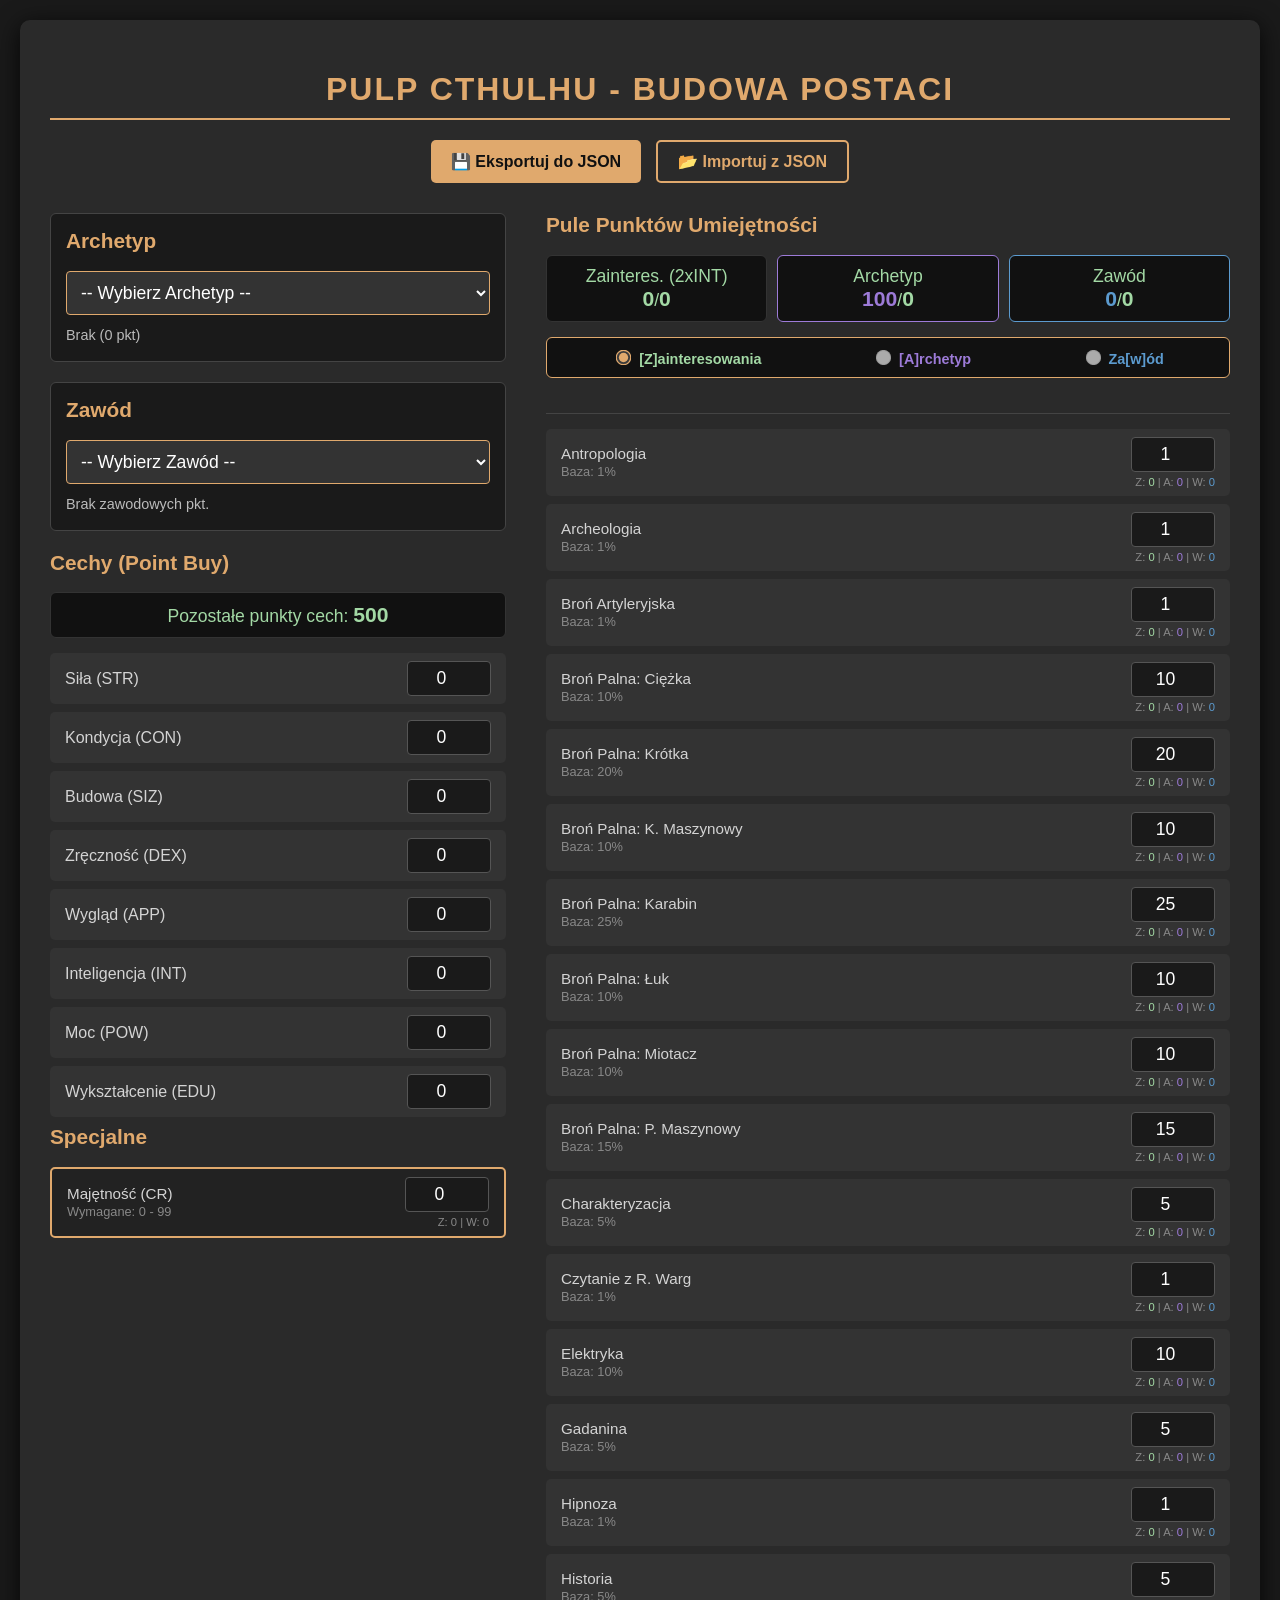
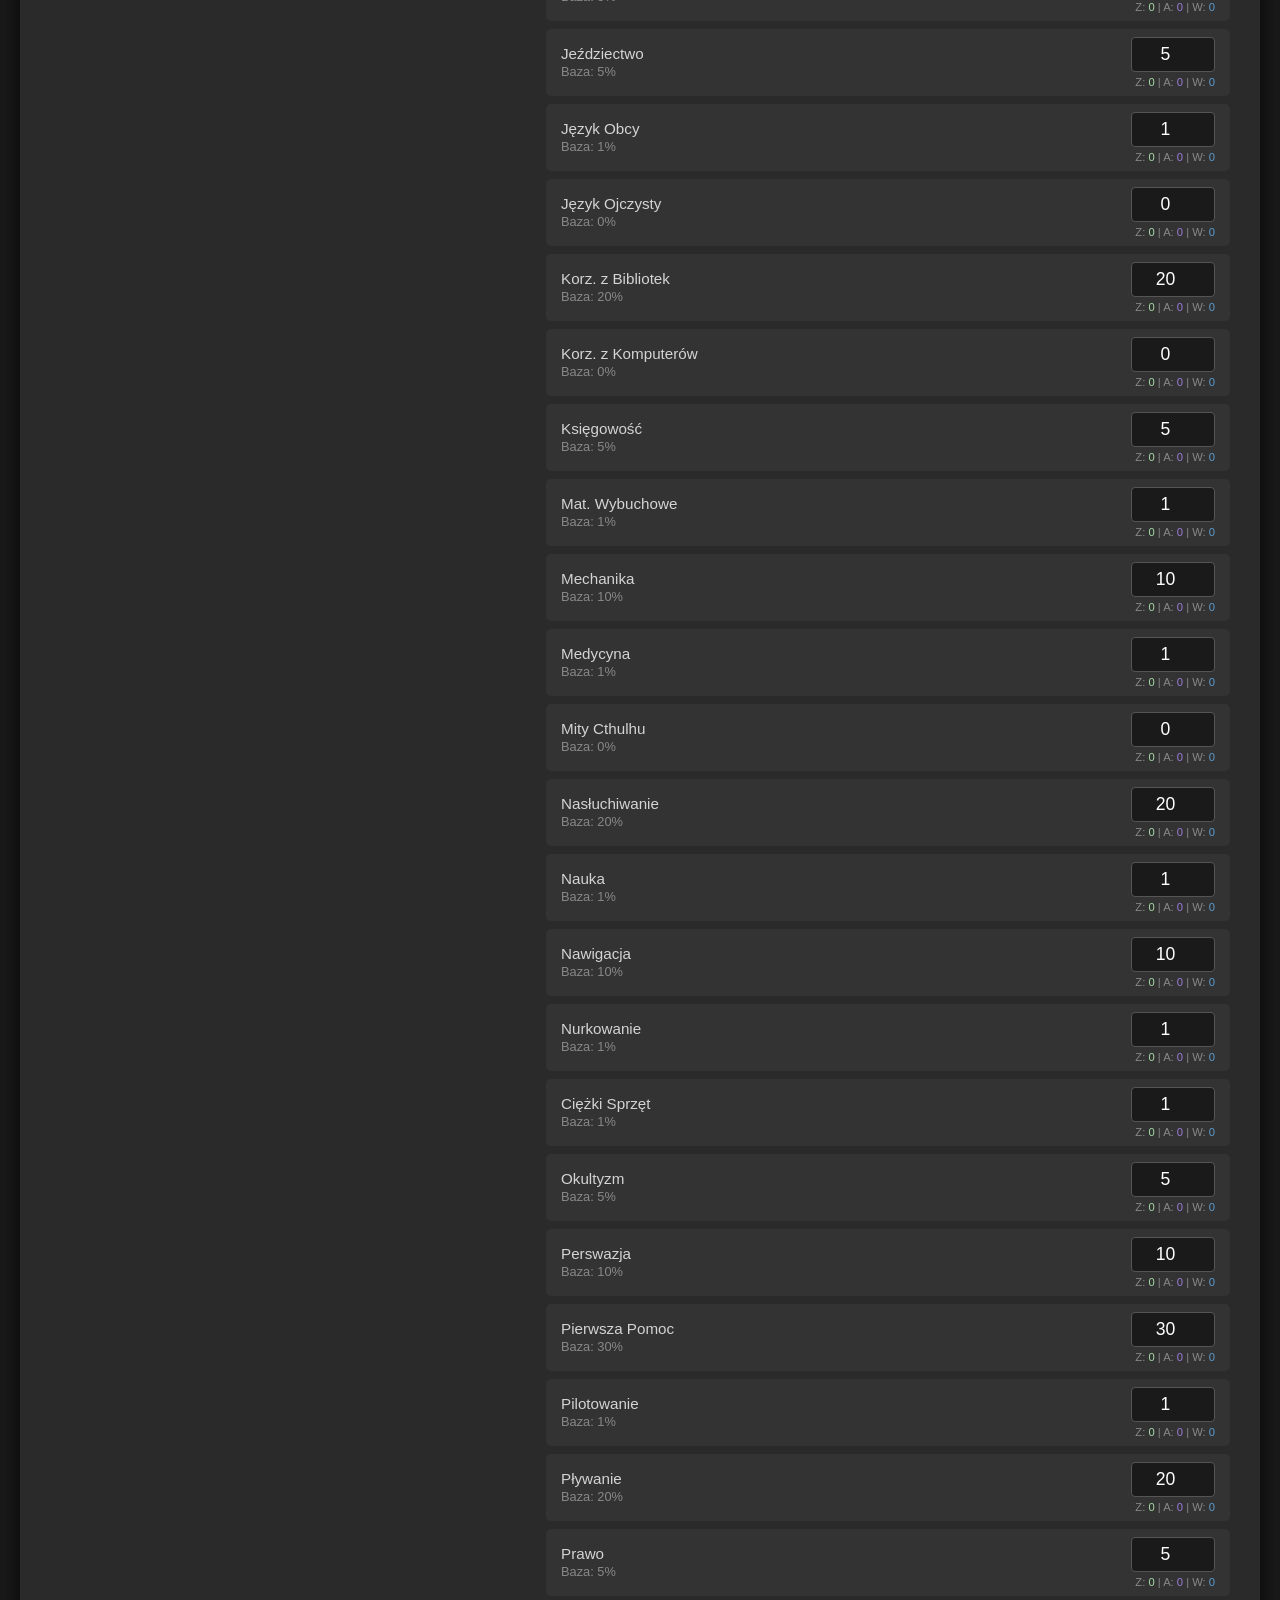
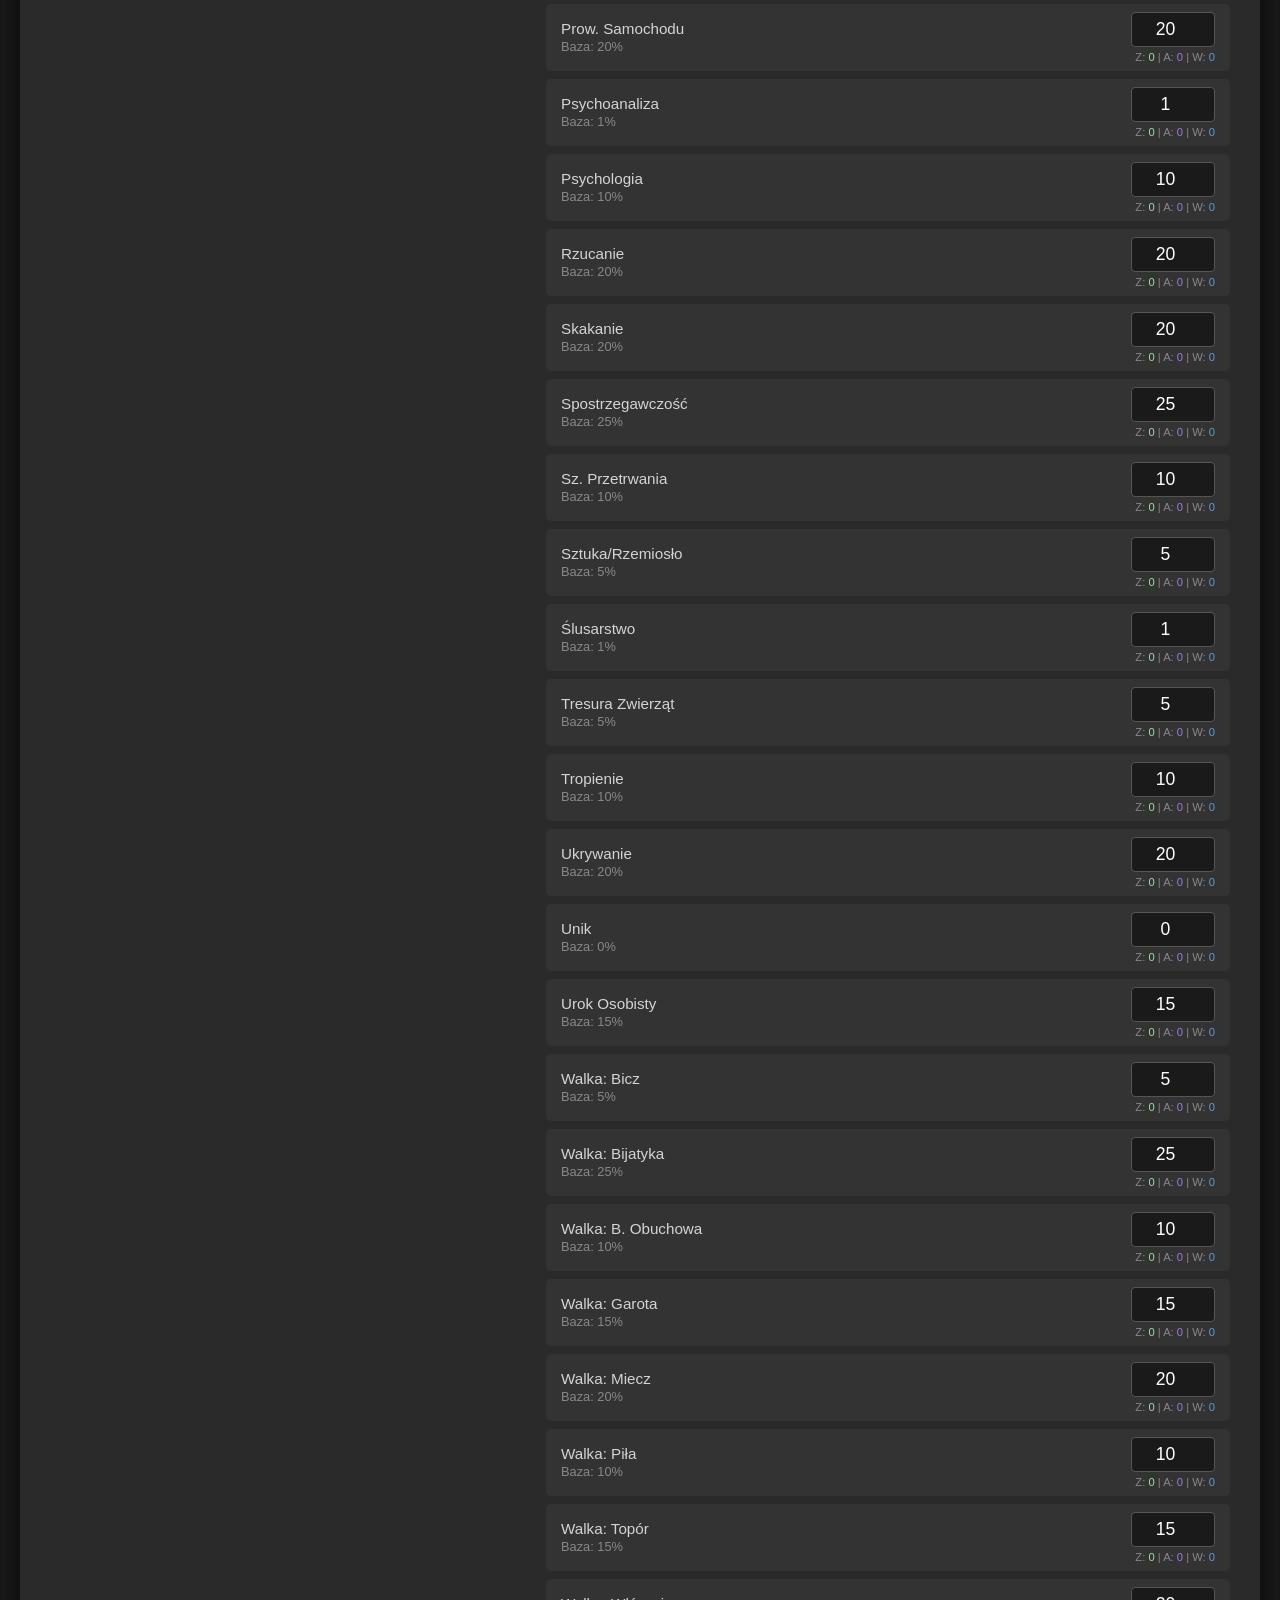
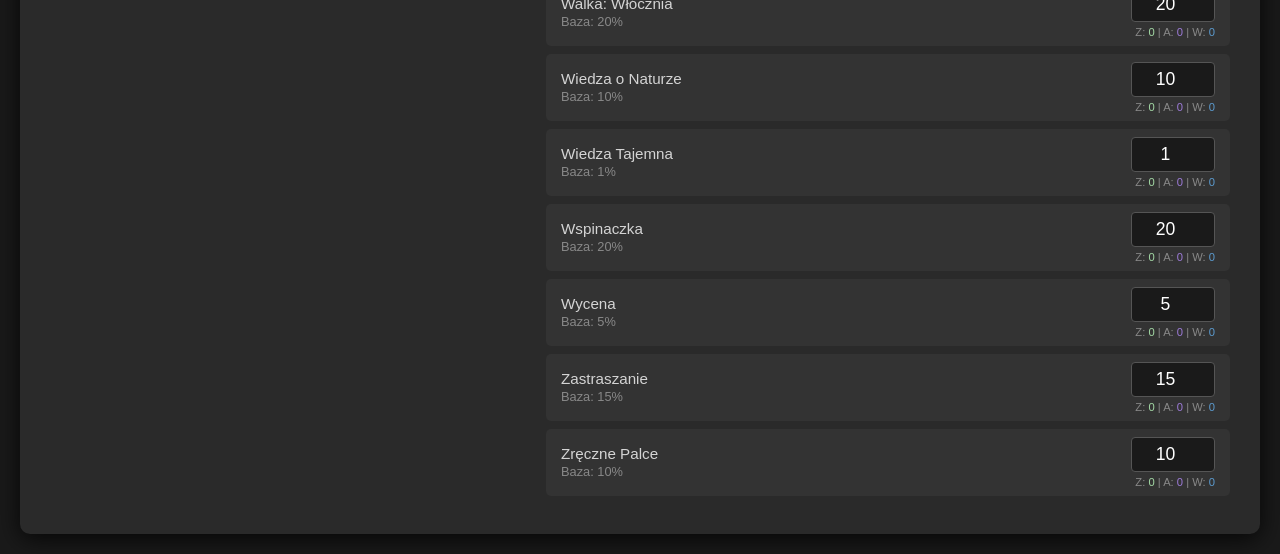
==== index.html @ 8386fdba "Add files via upload" ====
<!DOCTYPE html>
<html lang="pl">
<head>
<meta charset="UTF-8">
<meta name="viewport" content="width=device-width, initial-scale=1.0">
<title>Pulp Cthulhu - Kreator Postaci v1.10</title>
<style>
  :root {
    --bg-color: #1a1a1a;
    --panel-bg: #2a2a2a;
    --text-main: #d4d4d4;
    --accent: #e0a96d;
    --good: #a3d9a5;
    --arch-color: #9d7bd8;
    --occ-color: #5c9bcf;
    --danger: #ff6b6b;
    --tag-color: #888;
  }
  
  body { 
    font-family: 'Segoe UI', Tahoma, Geneva, Verdana, sans-serif; 
    background-color: var(--bg-color); 
    color: var(--text-main); 
    padding: 20px; 
    margin: 0;
  }
  
  .container { 
    max-width: 1300px; 
    margin: 0 auto; 
    background: var(--panel-bg); 
    padding: 30px; 
    border-radius: 10px; 
    box-shadow: 0 5px 25px rgba(0,0,0,0.8); 
  }
  
  h1 { text-align: center; color: var(--accent); border-bottom: 2px solid var(--accent); padding-bottom: 10px; margin-bottom: 20px; text-transform: uppercase; letter-spacing: 2px; }
  h2 { color: var(--accent); font-size: 1.3em; margin-top: 0; }
  
  .tools-header { display: flex; justify-content: center; gap: 15px; margin-bottom: 30px; }
  .btn { padding: 10px 20px; background: var(--accent); color: #111; border: none; border-radius: 5px; font-weight: bold; font-size: 1em; cursor: pointer; transition: 0.2s; }
  .btn:hover { background: #d0985c; transform: translateY(-2px); }
  .btn-outline { background: transparent; color: var(--accent); border: 2px solid var(--accent); }
  .btn-outline:hover { background: rgba(224, 169, 109, 0.1); }

  .grid { display: grid; grid-template-columns: 1fr 1.5fr; gap: 40px; }
  
  .sticky-header { position: sticky; top: 0; background: var(--panel-bg); padding-bottom: 15px; z-index: 10; border-bottom: 1px solid #444; margin-bottom: 15px; }

  .pool-display { font-size: 1.1em; color: var(--good); background: #111; padding: 10px; border-radius: 6px; text-align: center; border: 1px solid #333; margin-bottom: 15px;}
  .pool-display span { font-weight: bold; font-size: 1.2em; }
  .pool-grid { display: grid; grid-template-columns: 1fr 1fr 1fr; gap: 10px; }
  
  .box { background: #1a1a1a; padding: 15px; border: 1px solid #444; border-radius: 6px; margin-bottom: 20px; }
  select { width: 100%; padding: 10px; background: #333; color: white; border: 1px solid var(--accent); border-radius: 4px; font-size: 1.1em; margin-bottom: 10px;}
  .desc { font-size: 0.9em; line-height: 1.5; color: #bbb; }
  .desc-accent { color: var(--accent); display: block; margin-top: 8px; font-weight: bold; font-size: 0.9em; }
  .desc-occ { color: var(--occ-color); display: block; margin-top: 8px; font-weight: bold; font-size: 0.9em; }
  
  .occ-choice-box { margin-top: 15px; padding-top: 15px; border-top: 1px dashed #555; }
  .occ-choice-box label { font-size: 0.9em; color: var(--occ-color); display: block; margin-bottom: 5px; }
  .occ-choice-box select { margin-bottom: 0; border-color: var(--occ-color); }

  .mode-selector { background: #111; padding: 10px; border-radius: 6px; display: flex; justify-content: space-around; border: 1px solid var(--accent); margin-bottom: 20px;}
  .mode-selector label { cursor: pointer; font-weight: bold; font-size:0.9em;}
  .mode-selector input[type="radio"] { accent-color: var(--accent); transform: scale(1.2); margin-right: 5px;}

  .stat-row { display: flex; justify-content: space-between; margin-bottom: 8px; align-items: center; background: #333; padding: 8px 15px; border-radius: 5px; }
  .special-row { border: 2px solid var(--accent); background: #222;}
  
  .skill-label { display: flex; flex-direction: column; }
  .skill-name { font-size: 0.95em; }
  .skill-meta { font-size: 0.8em; color: var(--tag-color); margin-top: 2px; }

  .tag { color: #b08d5c; font-style: italic; font-weight: normal; }
  .tag-arch { color: var(--arch-color); font-weight: bold; font-style: normal; }
  .tag-occ { color: var(--occ-color); font-weight: bold; font-style: normal; }

  .input-wrapper { display: flex; flex-direction: column; align-items: flex-end; }
  input[type="number"] { width: 70px; padding: 6px; background: #1a1a1a; color: white; border: 1px solid #555; border-radius: 4px; font-size: 1.1em; text-align: center;}
  
  .spent-breakdown { font-size: 0.7em; color: #888; margin-top: 4px; }
  .spent-z { color: var(--good); }
  .spent-a { color: var(--arch-color); }
  .spent-w { color: var(--occ-color); }

  .warning { color: var(--danger) !important; border-color: var(--danger) !important; }
</style>
</head>
<body>
<div class="container">
  <h1>Pulp Cthulhu - Budowa Postaci</h1>

  <div class="tools-header">
    <button class="btn" onclick="exportData()">💾 Eksportuj do JSON</button>
    <button class="btn btn-outline" onclick="document.getElementById('import-file').click()">📂 Importuj z JSON</button>
    <input type="file" id="import-file" style="display:none" accept=".json" onchange="importData(event)">
  </div>

  <div class="grid">
    <div>
      <div class="box">
        <h2>Archetyp</h2>
        <select id="archetype-select">
          <option value="none">-- Wybierz Archetyp --</option>
          <option value="autsajder">Autsajder</option>
          <option value="awanturnik">Awanturnik</option>
          <option value="bezwzgledny">Bezwzględny</option>
          <option value="bojownik">Bojownik o sprawę</option>
          <option value="bonvivant">Bon vivant</option>
          <option value="buntownik">Buntownik</option>
          <option value="femmefatale">Femme fatale</option>
          <option value="intrygant">Intrygant</option>
          <option value="lowca">Łowca</option>
          <option value="marzyciel">Marzyciel</option>
          <option value="mistyk">Mistyk</option>
          <option value="mozgowiec">Mózgowiec</option>
          <option value="odkrywca">Odkrywca</option>
          <option value="osilek">Osiłek</option>
          <option value="pomagier">Pomagier</option>
          <option value="poszukiwacz">Poszukiwacz prawdy</option>
          <option value="smialek">Śmiałek</option>
          <option value="twardasztuka">Twarda sztuka</option>
          <option value="uczony">Uczony</option>
          <option value="zabijaka">Zabijaka</option>
          <option value="zawadiaka">Zawadiaka</option>
          <option value="zlotaraczka">Złota rączka</option>
        </select>
        <div id="archetype-desc" class="desc">Brak (0 pkt)</div>
      </div>

      <div class="box">
        <h2>Zawód</h2>
        <select id="occup-select">
          <option value="none">-- Wybierz Zawód --</option>
          <option value="agent">Agent federalny</option>
          <option value="aktor_film">Aktor (filmowy)</option>
          <option value="aktor_scena">Aktor (sceniczny/radiowy)</option>
          <option value="archeolog">Archeolog</option>
          <option value="artysta">Artysta</option>
          <option value="artysta_estr">Artysta estradowy</option>
          <option value="atleta">Atleta</option>
          <option value="barman">Barman/Kelnerka</option>
          <option value="bibliotekarz">Bibliotekarz</option>
          <option value="bogaty">Bogaty hobbysta</option>
          <option value="bokser">Bokser/Zapaśnik</option>
          <option value="chuligan">Chuligan</option>
          <option value="plemienny">Człowiek plemienny</option>
          <option value="detektyw_ag">Detektyw agencji</option>
          <option value="detektyw_pol">Detektyw policyjny</option>
          <option value="duchowny">Duchowny</option>
          <option value="dzialacz">Działacz związkowy</option>
          <option value="dziennikarz">Dziennikarz śledczy</option>
          <option value="dziewczyna">Dziewczyna gangstera</option>
          <option value="dzentelmen">Dżentelmen/Dama</option>
          <option value="egzorcysta">Egzorcysta</option>
          <option value="fanatyk">Fanatyk</option>
          <option value="fotograf">Fotograf</option>
          <option value="urzednik">Funkcjonariusz publiczny</option>
          <option value="gangster_pod">Gangster, Podwładny</option>
          <option value="gangster_szef">Gangster, Przywódca gangu</option>
          <option value="gliniarz">Gliniarz</option>
          <option value="hazardzista">Hazardzista</option>
          <option value="inzynier">Inżynier</option>
          <option value="jogin">Jogin</option>
          <option value="lokaj">Kamerdyner/Lokaj/Pokojówka</option>
          <option value="kasiarz">Kasiarz</option>
          <option value="kierowca">Kierowca ucieczkowy</option>
          <option value="lekarz">Lekarz</option>
          <option value="lotnik">Lotnik</option>
          <option value="lowca_zwierz">Łowca grubego zwierza</option>
          <option value="lowca_nagrod">Łowca nagród</option>
          <option value="marynarz">Marynarz</option>
          <option value="mechanik">Mechanik</option>
          <option value="misjonarz">Misjonarz</option>
          <option value="muzyk">Muzyk</option>
          <option value="naukowiec">Naukowiec</option>
          <option value="odkrywca">Odkrywca</option>
          <option value="oficer">Oficer wojskowy</option>
          <option value="okultysta">Okultysta</option>
          <option value="oszust">Oszust</option>
          <option value="parapsycholog">Parapsycholog</option>
          <option value="pielegniarka">Pielęgniarka</option>
          <option value="pisarz">Pisarz</option>
          <option value="zbir">Płatny zbir</option>
          <option value="tymczasowy">Pracownik tymczasowy</option>
          <option value="profesor">Profesor</option>
          <option value="prostytutka">Prostytutka</option>
          <option value="prywatny">Prywatny detektyw</option>
          <option value="przestepca">Przestępca</option>
          <option value="przywodca_kultu">Przywódca kultu</option>
          <option value="reporter">Reporter</option>
          <option value="robotnik">Robotnik</option>
          <option value="sekretarka">Sekretarz/Sekretarka</option>
          <option value="straznik">Strażnik leśny</option>
          <option value="student">Student/Stażysta</option>
          <option value="szofer">Szofer</option>
          <option value="szpieg">Szpieg</option>
          <option value="tramp">Tramp</option>
          <option value="wlamywacz">Włamywacz</option>
          <option value="wloczega">Włóczęga</option>
          <option value="zabojca">Zabójca</option>
          <option value="zolnierz">Żołnierz</option>
        </select>
        <div id="occup-desc" class="desc">Brak zawodowych pkt.</div>
        
        <div id="occ-choice-box" class="occ-choice-box" style="display: none;">
          <label>Z jakiej cechy wyliczyć pulę?</label>
          <select id="occ-stat-select"></select>
        </div>
      </div>

      <h2>Cechy (Point Buy)</h2>
      <div class="pool-display" id="char-pool-container">
        Pozostałe punkty cech: <span id="char-points">500</span>
      </div>
      <div id="characteristics-list"></div>

      <h2>Specjalne</h2>
      <div class="stat-row special-row">
        <div class="skill-label">
          <label class="skill-name">Majętność (CR)</label>
          <span class="skill-meta" id="cr-meta">Wymagane: 0 - 99</span>
        </div>
        <div class="input-wrapper">
          <input type="number" id="cr-input" value="0" min="0" max="99">
          <div class="spent-breakdown">Z: <span id="cr-z">0</span> | W: <span id="cr-w">0</span></div>
        </div>
      </div>
    </div>

    <div>
      <div class="sticky-header">
        <h2>Pule Punktów Umiejętności</h2>
        <div class="pool-grid">
          <div class="pool-display" id="skill-pool-container">
            Zainteres. (2xINT)<br><span id="skill-points">0</span>/<span id="max-skill-points">0</span>
          </div>
          <div class="pool-display" id="arch-pool-container" style="border-color: var(--arch-color);">
            Archetyp<br><span id="arch-points" style="color: var(--arch-color);">0</span>/<span id="max-arch-points">0</span>
          </div>
          <div class="pool-display" id="occ-pool-container" style="border-color: var(--occ-color);">
            Zawód<br><span id="occ-points" style="color: var(--occ-color);">0</span>/<span id="max-occ-points">0</span>
          </div>
        </div>

        <div class="mode-selector">
          <label style="color: var(--good);"><input type="radio" name="spend-mode" value="interest" checked> [Z]ainteresowania</label>
          <label style="color: var(--arch-color);"><input type="radio" name="spend-mode" value="archetype" id="mode-arch" disabled> [A]rchetyp</label>
          <label style="color: var(--occ-color);"><input type="radio" name="spend-mode" value="occupation" id="mode-occ" disabled> Za[w]ód</label>
        </div>
      </div>
      
      <div id="skills-list"></div>
    </div>
  </div>
</div>

<script>
  const INTERPERSONAL = ['gadanina', 'perswazja', 'urok_osobisty', 'zastraszanie'];
  const FIREARMS = ['bron_ciezka', 'bron_krotka', 'karabin_maszynowy', 'karabin_strzelba', 'luk', 'miotacz_ognia', 'pistolet_maszynowy'];
  const MELEE = ['bicz', 'bijatyka', 'bron_obuchowa', 'garota', 'miecz', 'pila_lancuchowa', 'topor_siekiera', 'wlocznia'];
  const SCIENCES = ['nauka', 'antropologia', 'archeologia', 'kryptografia'];
  const SURVIVAL = ['sztuka_przetrwania'];
  const ART = ['sztuka_rzemioslo', 'charakteryzacja'];
  const PILOT = ['pilotowanie'];
  const LANG = ['jezyk_obcy'];

  const archetypes = {
    "autsajder": { desc: "Autsajder żyje obok reszty społeczeństwa. Często ciągle w podróży, wykorzystuje tajemną lub obcą wiedzę, by osiągnąć swoje cele.", suggested: "Artysta, Człowiek plemienny, Odkrywca, Okultysta, Pielęgniarz/Pielęgniarka, Płatny zbir, Pracownik tymczasowy, Robotnik, Strażnik leśny, Tramp.", skills: [...LANG, 'medycyna', 'nasluchiwanie', 'nawigacja', 'pierwsza_pomoc', ...ART, ...SURVIVAL, 'tresura_zwierzat', 'tropienie', 'ukrywanie', ...MELEE, 'zastraszanie'] },
    "awanturnik": { desc: "Świat jest ogromny i pełen okazji do okrycia się chwałą. Awanturnik pragnie emocji, rozrywki i coraz to nowych wyzwań.", suggested: "Aktor, Archeolog, Atleta, Bogaty hobbysta, Człowiek plemienny, Dziennikarz śledczy, Fotograf, Gangster, Hazardzista, Kasiarz, Lotnik, Łowca grubego zwierza, Marynarz, Misjonarz, Pielęgniarz/Pielęgniarka, Strażnik leśny, Tramp, Włamywacz, Włóczęga, Żołnierz.", skills: [...FIREARMS, 'jezdziectwo', ...LANG, 'mechanika', 'nurkowanie', 'pierwsza_pomoc', ...PILOT, 'plywanie', 'prowadzenie_samochodu', 'skakanie', ...SURVIVAL, 'ukrywanie', ...MELEE, 'wspinaczka'] },
    "bezwzgledny": { desc: "Człowiek racjonalny zdolny do praktycznie wszystkiego. Chłodne, ponure spojrzenie na ludzkość. Jeśli poweźmie cel, nie cofnie się przed niczym.", suggested: "Agent federalny, Chuligan, Człowiek plemienny, Dziewczyna gangstera, Egzorcysta, Fanatyk, Gangster, Gliniarz, Kasiarz, Łowca nagród, Płatny zbir, Profesor, Przywódca kultu, Reporter, Tramp, Zabójca, Żołnierz.", skills: [...FIREARMS, 'charakteryzacja', 'historia', 'mechanika', 'nasluchiwanie', 'pierwsza_pomoc', 'prawo', 'psychologia', ...ART, ...SURVIVAL, 'tropienie', 'ukrywanie', ...MELEE, 'zastraszanie'] },
    "bojownik": { desc: "Poczucie sprawiedliwości ma we krwi. Silny kompas moralny, chroni słabszych i stawia dobro innych ponad swoje własne.", suggested: "Agent federalny, Atleta, Człowiek plemienny, Detektyw policyjny, Duchowny, Dżentelmen/Dama, Egzorcysta, Funkcjonariusz publiczny, Gliniarz, Lekarz, Lokaj, Marynarz, Misjonarz, Pielęgniarka, Prywatny detektyw, Reporter, Szofer, Żołnierz.", skills: ['bron_krotka', 'historia', 'jezdziectwo', 'ksiegowosc', 'nawigacja', 'perswazja', 'pierwsza_pomoc', 'prawo', 'prowadzenie_samochodu', 'psychologia', 'spostrzegawczosc', ...SURVIVAL, ...MELEE, 'wiedza_o_naturze', 'zastraszanie'] },
    "bonvivant": { desc: "Lubi i umie się bawić, korzysta z życia na całego i nie dba o konsekwencje. Dusza towarzystwa, zawsze w centrum uwagi.", suggested: "Aktor, Artysta, Artysta estradowy, Bogaty hobbysta, Duchowny, Dziewczyna gangstera, Dżentelmen/Dama, Fanatyk, Funkcjonariusz publiczny, Hazardzista, Lokaj, Muzyk, Oficer wojskowy, Oszust, Profesor, Przywódca kultu.", skills: ['gadanina', ...LANG, 'nasluchiwanie', 'psychologia', 'spostrzegawczosc', ...ART, 'urok_osobisty', 'wycena'] },
    "buntownik": { desc: "Szydzący z konwenansów nonkonformista, otwarcie kwestionujący władzę. Bawi go robienie rzeczy wprawiających innych w zakłopotanie.", suggested: "Artysta, Artysta estradowy, Bogaty hobbysta, Hazardzista, Kasiarz, Kierowca ucieczkowy, Oszust, Student, Szpieg, Włamywacz.", skills: ['charakteryzacja', 'czytanie_z_ruchu_warg', 'gadanina', 'prawo', 'psychologia', 'spostrzegawczosc', ...ART, 'slusarstwo', 'ukrywanie', 'urok_osobisty', 'wycena'] },
    "femmefatale": { desc: "Śmiertelnie niebezpieczna(y), oszałamiająco piękna(y) i samolubna(y). Tka lepką sieć i precyzyjnie uderza w swoje ofiary.", suggested: "Agent federalny, Aktor, Artysta estradowy, Bogaty hobbysta, Detektyw agencji, Dziennikarz śledczy, Dziewczyna gangstera, Fanatyk, Funkcjonariusz publiczny, Gangster, Muzyk, Oszust, Pielęgniarka, Pisarz, Prostytutka, Prywatny detektyw, Reporter, Szpieg, Włamywacz, Zabójca.", skills: ['bron_krotka', 'charakteryzacja', 'gadanina', 'nasluchiwanie', 'prowadzenie_samochodu', 'psychologia', ...ART, 'ukrywanie', 'urok_osobisty', 'bijatyka', 'wycena', 'zreczne_palce'] },
    "intrygant": { desc: "Czarujący manipulator. Swe motywy ukrywa za kłamstwami, często czerpiąc przyjemność z samego siania zamętu.", suggested: "Aktor, Artysta, Artysta estradowy, Barman/Kelnerka, Bogaty hobbysta, Detektyw agencji, Działacz związkowy, Dżentelmen/Dama, Fanatyk, Funkcjonariusz publiczny, Hazardzista, Muzyk, Oszust, Przywódca kultu, Reporter, Sekretarz/Sekretarka.", skills: ['charakteryzacja', 'gadanina', ...LANG, 'nasluchiwanie', 'perswazja', 'psychologia', 'skakanie', ...ART, 'ukrywanie', 'urok_osobisty', 'wspinaczka', 'zreczne_palce'] },
    "lowca": { desc: "Ściga swoją ofiarę z pełną bezwzględnością. Czeka na dogodną okazję, gardząc brawurą. Łowów pragnie dla zapanowania nad otoczeniem.", suggested: "Bokser, Detektyw agencji, Detektyw policyjny, Działacz związkowy, Dziewczyna gangstera, Gangster, Gliniarz, Kasiarz, Łowca nagród, Prywatny detektyw, Robotnik, Strażnik leśny.", skills: ['bron_ciezka', 'bron_krotka', 'karabin_strzelba', 'luk', 'nasluchiwanie', 'nawigacja', 'pierwsza_pomoc', 'plywanie', 'spostrzegawczosc', ...SURVIVAL, 'tresura_zwierzat', 'tropienie', 'ukrywanie', ...MELEE, 'wiedza_o_naturze'] },
    "marzyciel": { desc: "Idealista o olbrzymiej wyobraźni. Spogląda poza rzeczy przyziemne w pragnieniu naprawienia świata i krzywd.", suggested: "Artysta, Barman/Kelnerka, Bibliotekarz, Bogaty hobbysta, Człowiek plemienny, Duchowny, Dżentelmen/Dama, Funkcjonariusz publiczny, Hazardzista, Muzyk, Okultysta, Pielęgniarka, Pisarz, Profesor, Prostytutka, Przywódca kultu, Sekretarz/Sekretarka, Student, Tramp, Włóczęga.", skills: ['historia', ...LANG, 'korzystanie_z_bibliotek', 'nasluchiwanie', 'okultyzm', ...ART, 'urok_osobisty', 'wiedza_o_naturze'] },
    "mistyk": { desc: "Poszukiwacz ukrytego. Badacz świata niewidzialnego, pragnący poznać głębokie prawdy istnienia i wykraczające poza naturę moce.", suggested: "Artysta, Artysta estradowy, Bogaty hobbysta, Człowiek plemienny, Egzorcysta, Okultysta, Parapsycholog, Przywódca kultu.", skills: ['charakteryzacja', 'hipnoza', 'historia', ...LANG, 'nauka', 'okultyzm', 'psychologia', ...ART, 'ukrywanie', 'wiedza_o_naturze', 'zreczne_palce'] },
    "mozgowiec": { desc: "Dla niego świat to łamigłówka do rozwikłania. Ludzie czynu, wprost uwielbiający brudzić ręce w poszukiwaniu wiedzy technicznej i fizycznej.", suggested: "Duchowny, Dziennikarz śledczy, Dżentelmen/Dama, Inżynier, Lekarz, Lokaj, Mechanik, Naukowiec, Przywódca kultu.", skills: ['antropologia', 'elektryka', ...LANG, 'korzystanie_z_bibliotek', 'korzystanie_z_komputerow', 'mechanika', ...SCIENCES, 'obsluga_ciezkiego_sprzetu', 'wycena'] },
    "odkrywca": { desc: "Zawsze pragnie stymulacji. Spogląda bezwzględnie w stronę horyzontu. Często pogardza wygodami miejskiego życia na rzecz natury.", suggested: "Archeolog, Bogaty hobbysta, Człowiek plemienny, Detektyw agencji, Dziennikarz śledczy, Dziewczyna gangstera, Fotograf, Kierowca ucieczkowy, Łowca grubego zwierza, Łowca nagród, Marynarz, Misjonarz, Odkrywca, Pracownik tymczasowy, Strażnik leśny, Żołnierz.", skills: ['antropologia', 'archeologia', 'jezdziectwo', ...LANG, 'nawigacja', 'pierwsza_pomoc', ...PILOT, 'skakanie', ...SURVIVAL, 'tresura_zwierzat', 'tropienie', 'ukrywanie', 'bijatyka', 'wiedza_o_naturze', 'wspinaczka'] },
    "osilek": { desc: "Umięśniony specjalista od walki w zwarciu. Spotkasz go raczej na arenie lub ulicy niż w bibliotece. Osiłki bywają mrukami lub wielkimi gadułami.", suggested: "Artysta estradowy, Atleta, Bokser, Chuligan, Człowiek plemienny, Gangster, Gliniarz, Łowca nagród, Marynarz, Mechanik, Płatny zbir, Pracownik tymczasowy, Robotnik, Włóczęga, Żołnierz.", skills: ['mechanika', 'nasluchiwanie', 'plywanie', 'psychologia', 'rzucanie', 'bijatyka', 'wspinaczka', 'zastraszanie'] },
    "pomagier": { desc: "Młody entuzjasta u boku mentora. Posiada silny kompas moralny, często tkwiąc i ucząc się w cieniu swoich bardziej doświadczonych towarzyszy.", suggested: "Agent federalny, Barman/Kelnerka, Bibliotekarz, Chuligan, Człowiek plemienny, Dziewczyna gangstera, Fotograf, Gliniarz, Kierowca ucieczkowy, Lekarz, Lokaj, Naukowiec, Pisarz, Pielęgniarka, Prostytutka, Robotnik, Sekretarz/Sekretarka, Student, Szofer, Włóczęga.", skills: ['elektryka', 'gadanina', 'korzystanie_z_bibliotek', 'nasluchiwanie', ...SCIENCES, 'nawigacja', 'pierwsza_pomoc', 'skakanie', ...ART, 'tresura_zwierzat', 'tropienie', 'ukrywanie', 'wspinaczka'] },
    "poszukiwacz": { desc: "Nigdy nie przejdzie obojętnie obok tajemnicy. Do problemów podchodzi z logiką, ryzykując wszystko w celu odkrycia obiektywnej prawdy.", suggested: "Agent federalny, Detektyw agencji, Detektyw policyjny, Dziennikarz śledczy, Gliniarz, Okultysta, Parapsycholog, Pisarz, Reporter, Student, Szpieg.", skills: ['charakteryzacja', 'historia', 'korzystanie_z_bibliotek', 'ksiegowosc', 'nasluchiwanie', ...SCIENCES, 'okultyzm', 'prawo', 'psychologia', 'spostrzegawczosc', 'ukrywanie', 'wycena'] },
    "smialek": { desc: "Nieuleczalny ryzykant jak ćma dążąca do ognia. Szuka wysokiej adrenaliny w wyczynach i brawurowych, niebezpiecznych sportach.", suggested: "Aktor, Artysta estradowy, Atleta, Bogaty hobbysta, Działacz związkowy, Dziennikarz śledczy, Dziewczyna gangstera, Dżentelmen/Dama, Fanatyk, Gangster, Hazardzista, Kasiarz, Kierowca ucieczkowy, Lotnik, Łowca nagród, Marynarz, Misjonarz, Muzyk, Odkrywca, Okultysta, Parapsycholog, Prostytutka, Strażnik leśny, Szpieg, Włamywacz, Żołnierz.", skills: ['gadanina', 'jezdziectwo', 'mechanika', 'nawigacja', 'nurkowanie', ...PILOT, 'plywanie', 'prowadzenie_samochodu', 'rzucanie', 'skakanie', ...ART, ...SURVIVAL, 'ukrywanie', 'urok_osobisty', 'wspinaczka'] },
    "twardasztuka": { desc: "Wie, że by złapać złodzieja, trzeba myśleć jak on. Harda, obiektywna, czasem cyniczna, gotowa do działań na granicy prawa by dopiąć swego.", suggested: "Bokser, Detektyw agencji, Detektyw policyjny, Działacz związkowy, Dziewczyna gangstera, Gangster, Gliniarz, Kasiarz, Łowca nagród, Prywatny detektyw, Robotnik, Strażnik leśny.", skills: [...FIREARMS, 'gadanina', 'nasluchiwanie', 'prawo', 'prowadzenie_samochodu', 'rzucanie', 'spostrzegawczosc', ...ART, 'slusarstwo', 'ukrywanie', 'bijatyka', 'zastraszanie', 'zreczne_palce'] },
    "uczony": { desc: "Z nosem w książce bada wielkie tajemnice z dala od fizycznej akcji. Jego rozległa wiedza często bywa decydująca w przełomowych chwilach.", suggested: "Archeolog, Bibliotekarz, Lekarz, Naukowiec, Parapsycholog, Pisarz, Profesor.", skills: ['antropologia', 'historia', ...LANG, 'korzystanie_z_bibliotek', 'kryptografia', 'ksiegowosc', 'medycyna', ...SCIENCES, 'okultyzm', 'wiedza_o_naturze'] },
    "zabijaka": { desc: "Skuteczny, brutalny, rozwiązuje spory pięściami a nie słowami. Cechuje go nieuznawanie autorytetów, walczy równie nieczysto co jego mityczni wrogowie.", suggested: "Bokser, Chuligan, Człowiek plemienny, Detektyw agencji, Detektyw policyjny, Działacz związkowy, Dziewczyna gangstera, Gangster, Gliniarz, Kasiarz, Marynarz, Mechanik, Pielęgniarka, Płatny zbir, Prostytutka, Reporter, Robotnik, Strażnik leśny, Zabójca, Żołnierz.", skills: [...FIREARMS, 'mechanika', 'nasluchiwanie', 'plywanie', 'prowadzenie_samochodu', 'rzucanie', 'spostrzegawczosc', 'bijatyka', 'zastraszanie'] },
    "zawadiaka": { desc: "Pełen werwy romantyk gardzący bronią palną. Odwaga, brawura i ratowanie z opresji - to jego domena, z której zawsze wychodzi z uśmiechem.", suggested: "Aktor, Artysta, Artysta estradowy, Bogaty hobbysta, Dziennikarz śledczy, Dżentelmen/Dama, Lotnik, Łowca grubego zwierza, Łowca nagród, Marynarz, Misjonarz, Oficer wojskowy, Prywatny detektyw, Strażnik leśny, Szpieg, Żołnierz.", skills: [...LANG, 'mechanika', 'nawigacja', ...PILOT, 'plywanie', 'rzucanie', 'skakanie', ...ART, 'ukrywanie', 'urok_osobisty', ...MELEE, 'wspinaczka'] },
    "zlotaraczka": { desc: "Praktyczny improwizator potrafiący naprawić z plątaniny kabli niemal każdy mechanizm. Nie ma dla niego wyzwań inżynieryjnych niemożliwych do obejścia.", suggested: "Barman/Kelnerka, Działacz związkowy, Inżynier, Kierowca ucieczkowy, Lokaj, Marynarz, Mechanik, Pracownik tymczasowy, Student, Szofer, Tramp, Włamywacz, Włóczęga, Żołnierz.", skills: ['elektryka', 'mechanika', 'obsluga_ciezkiego_sprzetu', 'prowadzenie_samochodu', 'rzucanie', 'spostrzegawczosc', ...ART, 'slusarstwo', 'bijatyka', 'wycena'] }
  };

  const occupations = {
    "agent": { fixed: "edu*4", desc: "WYK×4", any: 1, cnt: "Inni agenci federalni, policja, organizacje przestępcze.", cr: [20, 40], skills: [...FIREARMS, 'perswazja', 'prawo', 'prowadzenie_samochodu', 'spostrzegawczosc', 'ukrywanie', 'bijatyka'] },
    "aktor_film": { fixed: "edu*2 + app*2", desc: "WYK×2 + WYG×2", any: 2, cnt: "Pracownicy branży filmowej, krytycy prasowi, scenarzyści.", cr: [20, 90], skills: ['charakteryzacja', 'prowadzenie_samochodu', 'psychologia', ...ART, ...INTERPERSONAL] },
    "aktor_scena": { fixed: "edu*2 + app*2", desc: "WYK×2 + WYG×2", any: 1, cnt: "Środowisko teatralne, krytycy sztuki, związki zawodowe aktorów.", cr: [9, 40], skills: ['charakteryzacja', 'historia', 'psychologia', ...ART, ...MELEE, ...INTERPERSONAL] },
    "archeolog": { fixed: "edu*4", desc: "WYK×4", any: 0, cnt: "Sponsorzy, muzea, uczelnie wyższe.", cr: [10, 40], skills: ['archeologia', 'historia', ...LANG, 'korzystanie_z_bibliotek', 'mechanika', ...SCIENCES, 'nawigacja', 'spostrzegawczosc', 'wycena'] },
    "artysta": { fixed: "edu*2", choice: ["dex*2", "pow*2"], labels: ["Zręczność (ZR)", "Moc (MOC)"], desc: "WYK×2 + (ZR×2 lub MOC×2)", any: 2, cnt: "Galerie sztuki, krytycy, bogaci sponsorzy, branża reklamowa.", cr: [9, 50], skills: ['historia', 'wiedza_o_naturze', ...LANG, 'psychologia', 'spostrzegawczosc', ...ART, ...INTERPERSONAL] },
    "artysta_estr": { fixed: "edu*2 + app*2", desc: "WYK×2 + WYG×2", any: 2, cnt: "Aktorzy wodewilowi, ludzie teatru, branża filmowa.", cr: [9, 70], skills: ['charakteryzacja', 'nasluchiwanie', 'psychologia', ...ART, ...INTERPERSONAL] },
    "atleta": { fixed: "edu*2", choice: ["dex*2", "str*2"], labels: ["Zręczność (ZR)", "Siła (S)"], desc: "WYK×2 + (ZR×2 lub S×2)", any: 1, cnt: "Sportowcy, dziennikarze sportowi, inne osoby z gazet.", cr: [9, 70], skills: ['jezdziectwo', 'plywanie', 'rzucanie', 'skakanie', 'bijatyka', 'wspinaczka', ...INTERPERSONAL] },
    "barman": { fixed: "edu*2 + app*2", desc: "WYK×2 + WYG×2", any: 1, cnt: "Stali bywalcy, potencjalnie członkowie organizacji przestępczych.", cr: [8, 25], skills: ['ksiegowosc', 'nasluchiwanie', 'psychologia', 'spostrzegawczosc', 'bijatyka', ...INTERPERSONAL] },
    "bibliotekarz": { fixed: "edu*4", desc: "WYK×4", any: 4, cnt: "Księgarze, koła zainteresowań, specjaliści.", cr: [9, 35], skills: [...LANG, 'jezyk_ojczysty', 'korzystanie_z_bibliotek', 'ksiegowosc'] },
    "bogaty": { fixed: "edu*2 + app*2", desc: "WYK×2 + WYG×2", any: 3, cnt: "Różne, ale zazwyczaj elita, bohema, przedstawiciele wyższych sfer.", cr: [50, 99], skills: [...FIREARMS, 'jezdziectwo', ...LANG, ...ART, ...INTERPERSONAL] },
    "bokser": { fixed: "edu*2 + str*2", desc: "WYK×2 + S×2", any: 2, cnt: "Promotorzy, dziennikarze, trenerzy, półświatek.", cr: [9, 60], skills: ['psychologia', 'skakanie', 'spostrzegawczosc', 'unik', 'bijatyka', 'zastraszanie'] },
    "chuligan": { fixed: "edu*2", choice: ["dex*2", "str*2"], labels: ["Zręczność (ZR)", "Siła (S)"], desc: "WYK×2 + (ZR×2 lub S×2)", any: 0, cnt: "Drobni przestępcy, chuligani, lokalni policjanci.", cr: [3, 10], skills: [...FIREARMS, 'rzucanie', 'skakanie', 'ukrywanie', ...MELEE, 'wspinaczka', 'zreczne_palce', ...INTERPERSONAL] },
    "plemienny": { fixed: "edu*2", choice: ["dex*2", "str*2"], labels: ["Zręczność (ZR)", "Siła (S)"], desc: "WYK×2 + (ZR×2 lub S×2)", any: 0, cnt: "Pozostali członkowie plemienia.", cr: [0, 15], skills: ['nasluchiwanie', 'okultyzm', 'plywanie', 'rzucanie', ...MELEE, 'spostrzegawczosc', ...SURVIVAL, 'wiedza_o_naturze', 'wspinaczka'] },
    "detektyw_ag": { fixed: "edu*2", choice: ["str*2", "dex*2"], labels: ["Siła (S)", "Zręczność (ZR)"], desc: "WYK×2 + (S×2 lub ZR×2)", any: 0, cnt: "Miejscowi stróże prawa, klienci.", cr: [20, 45], skills: [...FIREARMS, 'korzystanie_z_bibliotek', 'prawo', 'psychologia', 'tropienie', 'ukrywanie', 'bijatyka', ...INTERPERSONAL] },
    "detektyw_pol": { fixed: "edu*2", choice: ["dex*2", "str*2"], labels: ["Zręczność (ZR)", "Siła (S)"], desc: "WYK×2 + (ZR×2 lub S×2)", any: 1, cnt: "Policjanci, pracownicy biura koronera, drobni przestępcy.", cr: [20, 50], skills: [...FIREARMS, 'charakteryzacja', ...ART, 'nasluchiwanie', 'prawo', 'psychologia', 'spostrzegawczosc', ...INTERPERSONAL] },
    "duchowny": { fixed: "edu*4", desc: "WYK×4", any: 1, cnt: "Hierarchowie kościelni, członkowie miejscowej wspólnoty.", cr: [9, 60], skills: ['historia', ...LANG, 'korzystanie_z_bibliotek', 'ksiegowosc', 'nasluchiwanie', 'psychologia', ...INTERPERSONAL] },
    "dzialacz": { fixed: "edu*4", desc: "WYK×4", any: 0, cnt: "Inni działacze, zaprzyjaźnieni politycy, czasem przestępcy lub komuniści.", cr: [5, 30], skills: ['ksiegowosc', 'nasluchiwanie', 'obsluga_ciezkiego_sprzetu', 'prawo', 'psychologia', 'bijatyka', ...INTERPERSONAL] },
    "dziennikarz": { fixed: "edu*4", desc: "WYK×4", any: 2, cnt: "Prasa, politycy, drobni przestępcy, policja.", cr: [9, 30], skills: ['historia', 'jezyk_ojczysty', 'korzystanie_z_bibliotek', 'psychologia', ...ART, ...INTERPERSONAL] },
    "dziewczyna": { fixed: "edu*2 + app*2", desc: "WYK×2 + WYG×2", any: 1, cnt: "Gangsterzy, policjanci, właściciele sklepów i lokali.", cr: [10, 80], skills: ['bron_krotka', 'bijatyka', 'nasluchiwanie', 'prowadzenie_samochodu', ...ART, 'ukrywanie', ...INTERPERSONAL] },
    "dzentelmen": { fixed: "edu*2 + app*2", desc: "WYK×2 + WYG×2", any: 0, cnt: "Przedstawiciele wyższych sfer, posiadacze ziemscy, słudzy.", cr: [40, 90], skills: ['karabin_strzelba', 'historia', 'jezdziectwo', ...LANG, 'nawigacja', ...ART, ...INTERPERSONAL] },
    "egzorcysta": { fixed: "edu*4", desc: "WYK×4", any: 1, cnt: "Członkowie organizacji religijnych.", cr: [25, 55], skills: ['antropologia', 'historia', ...LANG, 'korzystanie_z_bibliotek', 'nasluchiwanie', 'okultyzm', 'psychologia'] },
    "fanatyk": { fixed: "edu*2", choice: ["app*2", "pow*2"], labels: ["Wygląd (WYG)", "Moc (MOC)"], desc: "WYK×2 + (WYG×2 lub MOC×2)", any: 3, cnt: "Organizacje religijne, bractwa, dziennikarze.", cr: [0, 30], skills: ['historia', 'psychologia', 'ukrywanie', ...INTERPERSONAL] },
    "fotograf": { fixed: "edu*4", desc: "WYK×4", any: 2, cnt: "Branża reklamowa, politycy, gazety.", cr: [9, 30], skills: ['nauka', 'psychologia', 'spostrzegawczosc', ...ART, 'ukrywanie', ...INTERPERSONAL] },
    "urzednik": { fixed: "edu*2 + app*2", desc: "WYK×2 + WYG×2", any: 0, cnt: "Politycy, urzędnicy, biznesmeni, inni urzędnicy.", cr: [50, 90], skills: ['gadanina', 'historia', 'jezyk_ojczysty', 'nasluchiwanie', 'perswazja', 'psychologia', 'urok_osobisty', 'zastraszanie'] },
    "gangster_pod": { fixed: "edu*2", choice: ["dex*2", "str*2"], labels: ["Zręczność (ZR)", "Siła (S)"], desc: "WYK×2 + (ZR×2 lub S×2)", any: 2, cnt: "Drobni przestępcy, policjanci, miejscowi przedsiębiorcy.", cr: [9, 20], skills: [...FIREARMS, 'prowadzenie_samochodu', 'psychologia', ...MELEE, ...INTERPERSONAL] },
    "gangster_szef": { fixed: "edu*2 + app*2", desc: "WYK×2 + WYG×2", any: 0, cnt: "Inni członkowie organizacji, urzędnicy, sędziowie, politycy.", cr: [60, 95], skills: [...FIREARMS, 'nasluchiwanie', 'prawo', 'psychologia', 'spostrzegawczosc', ...MELEE, ...INTERPERSONAL] },
    "gliniarz": { fixed: "edu*2", choice: ["dex*2", "str*2"], labels: ["Zręczność (ZR)", "Siła (S)"], desc: "WYK×2 + (ZR×2 lub S×2)", any: 0, cnt: "Inni policjanci, mieszkańcy rewiru, drobni przestępcy.", cr: [9, 30], skills: [...FIREARMS, 'pierwsza_pomoc', 'prawo', 'psychologia', 'spostrzegawczosc', 'bijatyka', ...INTERPERSONAL, 'jezdziectwo', 'prowadzenie_samochodu'] },
    "hazardzista": { fixed: "edu*2", choice: ["app*2", "dex*2"], labels: ["Wygląd (WYG)", "Zręczność (ZR)"], desc: "WYK×2 + (WYG×2 lub ZR×2)", any: 0, cnt: "Bukmacherzy, członkowie organizacji przestępczych, ulica.", cr: [8, 50], skills: ['ksiegowosc', 'nasluchiwanie', 'psychologia', 'spostrzegawczosc', ...ART, 'zreczne_palce', ...INTERPERSONAL] },
    "inzynier": { fixed: "edu*4", desc: "WYK×4", any: 1, cnt: "Robotnicy, firmy budowlane, przedstawiciele władz lokalnych.", cr: [30, 60], skills: ['elektryka', 'korzystanie_z_bibliotek', 'mechanika', 'nauka', 'obsluga_ciezkiego_sprzetu', ...ART] },
    "jogin": { fixed: "edu*4", desc: "WYK×4", any: 2, cnt: "Plemię, bractwa okultystyczne, bogaci sponsorzy.", cr: [6, 60], skills: ['historia', ...LANG, 'okultyzm', 'pierwsza_pomoc', 'wiedza_o_naturze', ...INTERPERSONAL] },
    "lokaj": { fixed: "edu*4", desc: "WYK×4", any: 2, cnt: "Służba z innych domów, dostawcy, właściciele sklepów.", cr: [9, 40], skills: ['ksiegowosc', 'wycena', 'nasluchiwanie', 'pierwsza_pomoc', 'psychologia', 'spostrzegawczosc', ...ART] },
    "kasiarz": { fixed: "edu*2", choice: ["str*2", "dex*2"], labels: ["Siła (S)", "Zręczność (ZR)"], desc: "WYK×2 + (S×2 lub ZR×2)", any: 1, cnt: "Byli członkowie gangu, niezrzeszeni przestępcy.", cr: [5, 75], skills: [...FIREARMS, 'elektryka', 'mechanika', 'obsluga_ciezkiego_sprzetu', 'prowadzenie_samochodu', 'slusarstwo', ...MELEE, 'zastraszanie'] },
    "kierowca": { fixed: "edu*2", choice: ["dex*2", "str*2"], labels: ["Zręczność (ZR)", "Siła (S)"], desc: "WYK×2 + (ZR×2 lub S×2)", any: 1, cnt: "Klienci z półświatka, policja, szeroko pojęci ludzie ulicy.", cr: [9, 20], skills: ['ksiegowosc', 'mechanika', 'nasluchiwanie', 'nawigacja', 'prowadzenie_samochodu', 'psychologia', ...INTERPERSONAL] },
    "lekarz": { fixed: "edu*4", desc: "WYK×4", any: 2, cnt: "Lekarze, pacjenci, inni pracownicy medyczni.", cr: [30, 80], skills: [...LANG, 'medycyna', ...SCIENCES, 'pierwsza_pomoc', 'psychologia'] },
    "lotnik": { fixed: "edu*2 + dex*2", desc: "WYK×2 + ZR×2", any: 1, cnt: "Piloci, stara wiara z wojska, biznesmeni.", cr: [30, 60], skills: ['elektryka', 'ksiegowosc', 'mechanika', 'nasluchiwanie', 'nawigacja', ...PILOT, 'spostrzegawczosc'] },
    "lowca_zwierz": { fixed: "edu*2", choice: ["dex*2", "str*2"], labels: ["Zręczność (ZR)", "Siła (S)"], desc: "WYK×2 + (ZR×2 lub S×2)", any: 0, cnt: "Rządy państw, czarny rynek, właściciele zoo.", cr: [20, 50], skills: [...FIREARMS, ...LANG, ...SURVIVAL, 'nasluchiwanie', 'spostrzegawczosc', 'nauka', 'nawigacja', 'tropienie', 'ukrywanie', 'wiedza_o_naturze'] },
    "lowca_nagrod": { fixed: "edu*2", choice: ["dex*2", "str*2"], labels: ["Zręczność (ZR)", "Siła (S)"], desc: "WYK×2 + (ZR×2 lub S×2)", any: 0, cnt: "Poręczyciele, policja, informatorzy na ulicy.", cr: [9, 30], skills: [...FIREARMS, ...MELEE, 'elektryka', 'mechanika', 'prawo', 'prowadzenie_samochodu', 'psychologia', 'tropienie', 'ukrywanie', ...INTERPERSONAL] },
    "marynarz": { fixed: "edu*2", choice: ["dex*2", "str*2"], labels: ["Zręczność (ZR)", "Siła (S)"], desc: "WYK×2 + (ZR×2 lub S×2)", any: 0, cnt: "Wojskowi, członkowie stowarzyszeń weteranów.", cr: [9, 30], skills: [...FIREARMS, 'elektryka', 'mechanika', 'nawigacja', 'pierwsza_pomoc', ...PILOT, 'plywanie', ...SURVIVAL, ...MELEE] },
    "mechanik": { fixed: "edu*4", desc: "WYK×4", any: 2, cnt: "Działacze związkowi, inni specjaliści z branży.", cr: [9, 40], skills: ['elektryka', 'mechanika', 'obsluga_ciezkiego_sprzetu', 'prowadzenie_samochodu', ...ART, 'wspinaczka'] },
    "misjonarz": { fixed: "edu*2 + app*2", desc: "WYK×2 + WYG×2", any: 2, cnt: "Hierarchowie kościoła, władze innych państw.", cr: [0, 30], skills: ['mechanika', 'medycyna', 'pierwsza_pomoc', ...ART, 'wiedza_o_naturze', ...INTERPERSONAL] },
    "muzyk": { fixed: "edu*2", choice: ["app*2", "dex*2"], labels: ["Wygląd (WYG)", "Zręczność (ZR)"], desc: "WYK×2 + (WYG×2 lub ZR×2)", any: 4, cnt: "Właściciele klubów, związki muzyków, czasem przestępcy.", cr: [9, 30], skills: ['nasluchiwanie', 'psychologia', ...ART, ...INTERPERSONAL] },
    "naukowiec": { fixed: "edu*4", desc: "WYK×4", any: 0, cnt: "Inni akademicy, pracownicy uniwersyteccy.", cr: [9, 50], skills: [...LANG, 'jezyk_ojczysty', 'korzystanie_z_bibliotek', 'korzystanie_z_komputerow', 'spostrzegawczosc', ...SCIENCES, ...INTERPERSONAL] },
    "odkrywca": { fixed: "edu*2", choice: ["app*2", "dex*2", "str*2"], labels: ["Wygląd (WYG)", "Zręczność (ZR)", "Siła (S)"], desc: "WYK×2 + (WYG×2 lub ZR×2 lub S×2)", any: 0, cnt: "Muzealnicy, bogaci sponsorzy, wielkie biblioteki, tubylcy.", cr: [55, 80], skills: [...FIREARMS, 'historia', ...LANG, 'nawigacja', 'plywanie', 'wspinaczka', 'skakanie', ...SURVIVAL, 'wiedza_o_naturze'] },
    "oficer": { fixed: "edu*2", choice: ["dex*2", "str*2"], labels: ["Zręczność (ZR)", "Siła (S)"], desc: "WYK×2 + (ZR×2 lub S×2)", any: 2, cnt: "Inni wojskowi, przedstawiciele rządu federalnego.", cr: [20, 70], skills: [...INTERPERSONAL, ...FIREARMS, 'ksiegowosc', 'nawigacja', 'pierwsza_pomoc', 'psychologia'] },
    "okultysta": { fixed: "edu*4", desc: "WYK×4", any: 1, cnt: "Pracownicy bibliotek, członkowie bractw okultystycznych.", cr: [10, 80], skills: ['antropologia', 'historia', ...LANG, 'korzystanie_z_bibliotek', 'nauka', 'okultyzm', ...INTERPERSONAL] },
    "oszust": { fixed: "edu*2 + app*2", desc: "WYK×2 + WYG×2", any: 0, cnt: "Inni kanciarze, niezrzeszeni przestępcy uliczni.", cr: [10, 65], skills: [...LANG, 'prawo', 'nasluchiwanie', 'psychologia', ...ART, 'wycena', 'zreczne_palce', ...INTERPERSONAL] },
    "parapsycholog": { fixed: "edu*4", desc: "WYK×4", any: 1, cnt: "Uczelnie wyższe, stowarzyszenia, zamożni klienci.", cr: [9, 30], skills: ['antropologia', 'historia', ...LANG, 'korzystanie_z_bibliotek', 'okultyzm', 'psychologia', ...ART] },
    "pielegniarka": { fixed: "edu*4", desc: "WYK×4", any: 0, cnt: "Pracownicy szpitali, lekarze, opieka społeczna.", cr: [9, 30], skills: ['medycyna', 'nasluchiwanie', 'nauka', 'pierwsza_pomoc', 'psychologia', 'spostrzegawczosc', ...INTERPERSONAL] },
    "pisarz": { fixed: "edu*4", desc: "WYK×4", any: 1, cnt: "Wydawcy, krytycy literaccy, historycy.", cr: [9, 30], skills: ['historia', ...LANG, 'jezyk_ojczysty', 'korzystanie_z_bibliotek', 'okultyzm', 'wiedza_o_naturze', 'psychologia', ...ART] },
    "zbir": { fixed: "edu*2 + str*2", desc: "WYK×2 + S×2", any: 0, cnt: "Organizacja przestępcza, patrole uliczne, handlarze.", cr: [5, 30], skills: [...FIREARMS, 'prowadzenie_samochodu', 'psychologia', 'spostrzegawczosc', 'ukrywanie', ...MELEE, ...INTERPERSONAL] },
    "tymczasowy": { fixed: "edu*2", choice: ["dex*2", "str*2"], labels: ["Zręczność (ZR)", "Siła (S)"], desc: "WYK×2 + (ZR×2 lub S×2)", any: 2, cnt: "Włóczędzy, farmerzy, czasem policjanci patrolujący.", cr: [0, 10], skills: ['mechanika', 'nawigacja', ...ART, 'wiedza_o_naturze', 'wspinaczka', 'zreczne_palce'] },
    "profesor": { fixed: "edu*4", desc: "WYK×4", any: 4, cnt: "Inni profesorowie, studenci, pracownicy bibliotek.", cr: [20, 70], skills: [...LANG, 'jezyk_ojczysty', 'korzystanie_z_bibliotek', 'psychologia'] },
    "prostytutka": { fixed: "edu*2 + app*2", desc: "WYK×2 + WYG×2", any: 1, cnt: "Ulica, klienci, policjanci, miejscowi stręczyciele.", cr: [5, 50], skills: ['psychologia', ...ART, 'ukrywanie', 'unik', 'zreczne_palce', ...INTERPERSONAL] },
    "prywatny": { fixed: "edu*2", choice: ["dex*2", "str*2"], labels: ["Zręczność (ZR)", "Siła (S)"], desc: "WYK×2 + (ZR×2 lub S×2)", any: 1, cnt: "Policjanci, szeroki wachlarz prywatnych klientów.", cr: [9, 30], skills: ['charakteryzacja', 'korzystanie_z_bibliotek', 'prawo', 'psychologia', 'spostrzegawczosc', ...ART, ...INTERPERSONAL] },
    "przestepca": { fixed: "edu*2", choice: ["dex*2", "app*2"], labels: ["Zręczność (ZR)", "Wygląd (WYG)"], desc: "WYK×2 + (ZR×2 lub WYG×2)", any: 0, cnt: "Półświatek, policja, inni uliczni chuligani.", cr: [5, 65], skills: [...FIREARMS, ...MELEE, 'charakteryzacja', ...ART, 'mechanika', 'slusarstwo', 'psychologia', 'spostrzegawczosc', 'ukrywanie', 'wycena', ...INTERPERSONAL] },
    "przywodca_kultu": { fixed: "edu*2 + app*2", desc: "WYK×2 + WYG×2", any: 2, cnt: "Wyznawcy, a nierzadko też sławne wdowy lub gwiazdy.", cr: [30, 60], skills: ['ksiegowosc', 'okultyzm', 'psychologia', 'spostrzegawczosc', ...INTERPERSONAL] },
    "reporter": { fixed: "edu*4", desc: "WYK×4", any: 0, cnt: "Politycy, prasa, ulica, przedstawiciele wyższych sfer.", cr: [9, 30], skills: ['historia', 'jezyk_ojczysty', 'nasluchiwanie', 'psychologia', 'spostrzegawczosc', ...ART, 'ukrywanie', ...INTERPERSONAL] },
    "robotnik": { fixed: "edu*2 + dex*2 + str*2", desc: "WYK×2 + ZR×2 + S×2", any: 1, cnt: "Inni robotnicy fizyczni, nadzorcy z danej branży.", cr: [5, 20], skills: ['elektryka', 'mechanika', 'obsluga_ciezkiego_sprzetu', 'pierwsza_pomoc', 'prowadzenie_samochodu', 'rzucanie', ...MELEE] },
    "sekretarka": { fixed: "edu*2", choice: ["dex*2", "app*2"], labels: ["Zręczność (ZR)", "Wygląd (WYG)"], desc: "WYK×2 + (ZR×2 lub WYG×2)", any: 1, cnt: "Pracownicy biurowi, kadra dyrektorska kontrahentów.", cr: [9, 30], skills: ['jezyk_ojczysty', 'korzystanie_z_bibliotek', 'korzystanie_z_komputerow', 'ksiegowosc', 'psychologia', ...ART, ...INTERPERSONAL] },
    "straznik": { fixed: "edu*2", choice: ["dex*2", "str*2"], labels: ["Zręczność (ZR)", "Siła (S)"], desc: "WYK×2 + (ZR×2 lub S×2)", any: 0, cnt: "Mieszkańcy okolic lasów, członkowie miejscowych plemion.", cr: [5, 20], skills: [...FIREARMS, 'nasluchiwanie', 'nawigacja', 'pierwsza_pomoc', 'spostrzegawczosc', ...SURVIVAL, 'tropienie', 'wiedza_o_naturze'] },
    "student": { fixed: "edu*4", desc: "WYK×4", any: 2, cnt: "Studenci, wykładowcy, czasem pracownicy firm po stażach.", cr: [5, 10], skills: ['jezyk_ojczysty', ...LANG, 'korzystanie_z_bibliotek', 'nasluchiwanie', ...SCIENCES] },
    "szofer": { fixed: "edu*2 + dex*2", desc: "WYK×2 + ZR×2", any: 1, cnt: "Politycy, majętni biznesmeni, a także bossowie przestępczy.", cr: [10, 40], skills: ['mechanika', 'nasluchiwanie', 'nawigacja', 'prowadzenie_samochodu', 'spostrzegawczosc', ...INTERPERSONAL] },
    "szpieg": { fixed: "edu*2", choice: ["app*2", "dex*2"], labels: ["Wygląd (WYG)", "Zręczność (ZR)"], desc: "WYK×2 + (WYG×2 lub ZR×2)", any: 0, cnt: "Bezpośredni przełożeni oraz kontakty konspiracyjne.", cr: [20, 60], skills: [...FIREARMS, 'charakteryzacja', ...ART, ...LANG, 'nasluchiwanie', 'psychologia', 'ukrywanie', 'zreczne_palce', ...INTERPERSONAL] },
    "tramp": { fixed: "edu*2", choice: ["app*2", "dex*2", "str*2"], labels: ["Wygląd (WYG)", "Zręczność (ZR)", "Siła (S)"], desc: "WYK×2 + (WYG×2 lub ZR×2 lub S×2)", any: 2, cnt: "Inni włóczędzy, strażnicy linii kolejowych.", cr: [0, 5], skills: ['nasluchiwanie', 'nawigacja', 'skakanie', 'ukrywanie', 'wspinaczka', ...INTERPERSONAL] },
    "wlamywacz": { fixed: "edu*2 + dex*2", desc: "WYK×2 + ZR×2", any: 0, cnt: "Paserzy i koledzy po (tym złym) fachu.", cr: [5, 40], skills: ['elektryka', 'mechanika', 'nasluchiwanie', 'spostrzegawczosc', 'slusarstwo', 'ukrywanie', 'wspinaczka', 'wycena', 'zreczne_palce'] },
    "wloczega": { fixed: "edu*2", choice: ["app*2", "dex*2"], labels: ["Wygląd (WYG)", "Zręczność (ZR)"], desc: "WYK×2 + (WYG×2 lub ZR×2)", any: 1, cnt: "Inni włóczędzy, naiwni pożyczkodawcy z prowincji.", cr: [0, 5], skills: ['nasluchiwanie', 'nawigacja', 'skakanie', ...ART, 'slusarstwo', 'zreczne_palce', 'ukrywanie', 'wspinaczka'] },
    "zabojca": { fixed: "edu*2", choice: ["dex*2", "str*2"], labels: ["Zręczność (ZR)", "Siła (S)"], desc: "WYK×2 + (ZR×2 lub S×2)", any: 0, cnt: "Nieliczne kontakty w półświatku. Najlepsi cieszą się mroczną reputacją.", cr: [30, 60], skills: [...FIREARMS, 'charakteryzacja', 'elektryka', 'mechanika', 'psychologia', 'slusarstwo', 'ukrywanie', ...MELEE] },
    "zolnierz": { fixed: "edu*2", choice: ["dex*2", "str*2"], labels: ["Zręczność (ZR)", "Siła (S)"], desc: "WYK×2 + (ZR×2 lub S×2)", any: 0, cnt: "Inni żołnierze, weterani i stowarzyszenia kombatanckie.", cr: [9, 30], skills: [...FIREARMS, 'plywanie', 'wspinaczka', ...SURVIVAL, 'ukrywanie', 'unik', ...MELEE, ...LANG, 'mechanika', 'pierwsza_pomoc'] }
  };

  const charIds = ['str', 'con', 'siz', 'dex', 'app', 'int', 'pow', 'edu'];
  const charNames = ['Siła (STR)', 'Kondycja (CON)', 'Budowa (SIZ)', 'Zręczność (DEX)', 'Wygląd (APP)', 'Inteligencja (INT)', 'Moc (POW)', 'Wykształcenie (EDU)'];
  
  const skillsData = [
    { id: 'antropologia', name: 'Antropologia', base: 1, tags: [] },
    { id: 'archeologia', name: 'Archeologia', base: 1, tags: [] },
    { id: 'bron_artyleryjska', name: 'Broń Artyleryjska', base: 1, tags: [] },
    { id: 'bron_ciezka', name: 'Broń Palna: Ciężka', base: 10, tags: [] },
    { id: 'bron_krotka', name: 'Broń Palna: Krótka', base: 20, tags: [] },
    { id: 'karabin_maszynowy', name: 'Broń Palna: K. Maszynowy', base: 10, tags: [] },
    { id: 'karabin_strzelba', name: 'Broń Palna: Karabin', base: 25, tags: [] },
    { id: 'luk', name: 'Broń Palna: Łuk', base: 10, tags: [] },
    { id: 'miotacz_ognia', name: 'Broń Palna: Miotacz', base: 10, tags: [] },
    { id: 'pistolet_maszynowy', name: 'Broń Palna: P. Maszynowy', base: 15, tags: [] },
    { id: 'charakteryzacja', name: 'Charakteryzacja', base: 5, tags: [] },
    { id: 'czytanie_z_ruchu_warg', name: 'Czytanie z R. Warg', base: 1, tags: [] },
    { id: 'elektryka', name: 'Elektryka', base: 10, tags: [] },
    { id: 'gadanina', name: 'Gadanina', base: 5, tags: [] },
    { id: 'hipnoza', name: 'Hipnoza', base: 1, tags: [] },
    { id: 'historia', name: 'Historia', base: 5, tags: [] },
    { id: 'jezdziectwo', name: 'Jeździectwo', base: 5, tags: [] },
    { id: 'jezyk_obcy', name: 'Język Obcy', base: 1, tags: [] },
    { id: 'jezyk_ojczysty', name: 'Język Ojczysty', base: 0, tags: [] },
    { id: 'korzystanie_z_bibliotek', name: 'Korz. z Bibliotek', base: 20, tags: [] },
    { id: 'korzystanie_z_komputerow', name: 'Korz. z Komputerów', base: 0, tags: [] },
    { id: 'ksiegowosc', name: 'Księgowość', base: 5, tags: [] },
    { id: 'materialy_wybuchowe', name: 'Mat. Wybuchowe', base: 1, tags: [] },
    { id: 'mechanika', name: 'Mechanika', base: 10, tags: [] },
    { id: 'medycyna', name: 'Medycyna', base: 1, tags: [] },
    { id: 'mity_cthulhu', name: 'Mity Cthulhu', base: 0, tags: [] },
    { id: 'nasluchiwanie', name: 'Nasłuchiwanie', base: 20, tags: [] },
    { id: 'nauka', name: 'Nauka', base: 1, tags: [] },
    { id: 'nawigacja', name: 'Nawigacja', base: 10, tags: [] },
    { id: 'nurkowanie', name: 'Nurkowanie', base: 1, tags: [] },
    { id: 'obsluga_ciezkiego_sprzetu', name: 'Ciężki Sprzęt', base: 1, tags: [] },
    { id: 'okultyzm', name: 'Okultyzm', base: 5, tags: [] },
    { id: 'perswazja', name: 'Perswazja', base: 10, tags: [] },
    { id: 'pierwsza_pomoc', name: 'Pierwsza Pomoc', base: 30, tags: [] },
    { id: 'pilotowanie', name: 'Pilotowanie', base: 1, tags: [] },
    { id: 'plywanie', name: 'Pływanie', base: 20, tags: [] },
    { id: 'prawo', name: 'Prawo', base: 5, tags: [] },
    { id: 'prowadzenie_samochodu', name: 'Prow. Samochodu', base: 20, tags: [] },
    { id: 'psychoanaliza', name: 'Psychoanaliza', base: 1, tags: [] },
    { id: 'psychologia', name: 'Psychologia', base: 10, tags: [] },
    { id: 'rzucanie', name: 'Rzucanie', base: 20, tags: [] },
    { id: 'skakanie', name: 'Skakanie', base: 20, tags: [] },
    { id: 'spostrzegawczosc', name: 'Spostrzegawczość', base: 25, tags: [] },
    { id: 'sztuka_przetrwania', name: 'Sz. Przetrwania', base: 10, tags: [] },
    { id: 'sztuka_rzemioslo', name: 'Sztuka/Rzemiosło', base: 5, tags: [] },
    { id: 'slusarstwo', name: 'Ślusarstwo', base: 1, tags: [] },
    { id: 'tresura_zwierzat', name: 'Tresura Zwierząt', base: 5, tags: [] },
    { id: 'tropienie', name: 'Tropienie', base: 10, tags: [] },
    { id: 'ukrywanie', name: 'Ukrywanie', base: 20, tags: [] },
    { id: 'unik', name: 'Unik', base: 0, tags: [] },
    { id: 'urok_osobisty', name: 'Urok Osobisty', base: 15, tags: [] },
    { id: 'bicz', name: 'Walka: Bicz', base: 5, tags: [] },
    { id: 'bijatyka', name: 'Walka: Bijatyka', base: 25, tags: [] },
    { id: 'bron_obuchowa', name: 'Walka: B. Obuchowa', base: 10, tags: [] },
    { id: 'garota', name: 'Walka: Garota', base: 15, tags: [] },
    { id: 'miecz', name: 'Walka: Miecz', base: 20, tags: [] },
    { id: 'pila_lancuchowa', name: 'Walka: Piła', base: 10, tags: [] },
    { id: 'topor_siekiera', name: 'Walka: Topór', base: 15, tags: [] },
    { id: 'wlocznia', name: 'Walka: Włócznia', base: 20, tags: [] },
    { id: 'wiedza_o_naturze', name: 'Wiedza o Naturze', base: 10, tags: [] },
    { id: 'wiedza_tajemna', name: 'Wiedza Tajemna', base: 1, tags: [] },
    { id: 'wspinaczka', name: 'Wspinaczka', base: 20, tags: [] },
    { id: 'wycena', name: 'Wycena', base: 5, tags: [] },
    { id: 'zastraszanie', name: 'Zastraszanie', base: 15, tags: [] },
    { id: 'zreczne_palce', name: 'Zręczne Palce', base: 10, tags: [] }
  ];

  const state = {
    chars: {}, skills: {},
    cr: { current: 0, z: 0, w: 0 },
    activeArchetype: 'none', activeOccup: 'none',
    maxCharPoints: 500, maxArchPoints: 100, maxOccPoints: 0,
    crReq: [0, 99]
  };

  charIds.forEach(id => state.chars[id] = 0);
  skillsData.forEach(s => { state.skills[s.id] = { base: s.base, currentBase: s.base, z: 0, a: 0, w: 0, isArch: false, isOcc: false }; });

  const charsContainer = document.getElementById('characteristics-list');
  charIds.forEach((id, index) => {
    charsContainer.innerHTML += `
      <div class="stat-row">
        <label for="${id}">${charNames[index]}</label>
        <input type="number" id="${id}" value="0" min="0" max="90">
      </div>`;
  });

  const skillsContainer = document.getElementById('skills-list');
  function renderSkills() {
    skillsContainer.innerHTML = '';
    skillsData.forEach(skill => {
      const s = state.skills[skill.id];
      let tagsHtml = '';
      if (s.isArch) tagsHtml += `<span class="tag tag-arch">[Arch]</span> `;
      if (s.isOcc) tagsHtml += `<span class="tag tag-occ">[Zaw]</span>`;
      
      const val = s.currentBase + s.z + s.a + s.w;

      skillsContainer.innerHTML += `
        <div class="stat-row">
          <div class="skill-label">
            <label class="skill-name" for="${skill.id}">${skill.name} ${tagsHtml}</label>
            <span class="skill-meta">Baza: <span id="${skill.id}-base">${s.currentBase}</span>%</span>
          </div>
          <div class="input-wrapper">
            <input type="number" id="${skill.id}" class="skill-input" value="${val}" min="${s.currentBase}" max="99">
            <div class="spent-breakdown">Z: <span class="spent-z">${s.z}</span> | A: <span class="spent-a">${s.a}</span> | W: <span class="spent-w">${s.w}</span></div>
          </div>
        </div>`;
    });
    document.querySelectorAll('.skill-input').forEach(inp => inp.addEventListener('change', handleSkillChange));
  }

  function updateDynamicBases() {
    state.skills['jezyk_ojczysty'].currentBase = state.chars['edu'];
    state.skills['unik'].currentBase = Math.floor(state.chars['dex'] / 2);
  }

  function handleCharChange(e) {
    let val = parseInt(e.target.value) || 0;
    if(val < 0) { val = 0; e.target.value = 0; }
    state.chars[e.target.id] = val;
    calculateAndRender();
  }

  function handleCRChange(e) {
    let newVal = parseInt(e.target.value);
    if(isNaN(newVal) || newVal < 0) newVal = 0;
    if(newVal > 99) newVal = 99;

    let delta = newVal - (state.cr.z + state.cr.w);
    if(delta === 0) return;

    const mode = document.querySelector('input[name="spend-mode"]:checked').value;
    
    if (mode === 'occupation') {
        if(state.activeOccup === 'none') { e.target.value = state.cr.z + state.cr.w; return; }
        state.cr.w += delta;
        if(state.cr.w < 0) state.cr.w = 0;
    } else if (mode === 'interest') {
        state.cr.z += delta;
        if(state.cr.z < 0) state.cr.z = 0;
    } else {
        e.target.value = state.cr.z + state.cr.w; return;
    }
    calculateAndRender();
  }

  function handleSkillChange(e) {
    const id = e.target.id;
    const s = state.skills[id];
    let newVal = parseInt(e.target.value);
    if (isNaN(newVal) || newVal < s.currentBase) newVal = s.currentBase;

    let delta = newVal - (s.currentBase + s.z + s.a + s.w);
    if (delta === 0) return;

    const mode = document.querySelector('input[name="spend-mode"]:checked').value;

    if (mode === 'archetype') {
      if (!s.isArch) { e.target.value = s.currentBase + s.z + s.a + s.w; return; }
      s.a += delta; if (s.a < 0) s.a = 0;
    } else if (mode === 'occupation') {
      
      // Specjalna logika dla "dowolnych umiejętności"
      if (!s.isOcc) { 
        let allowedAny = 0;
        if (state.activeOccup !== 'none') {
            allowedAny = occupations[state.activeOccup].any || 0;
        }

        if (allowedAny > 0) {
          let nonOccSpentCount = 0;
          for (let k in state.skills) {
            if (!state.skills[k].isOcc && state.skills[k].w > 0) {
              nonOccSpentCount++;
            }
          }
          // Jeśli to nowa umiejętność (dotychczas było na niej 0 w) i przekracza limit - blokujemy
          if (s.w === 0 && delta > 0 && nonOccSpentCount >= allowedAny) {
            alert(`Twój zawód pozwala na wydawanie punktów z puli Zawodu tylko na ${allowedAny} dodatkową/e umiejętność(ci) spoza standardowej listy.`);
            e.target.value = s.currentBase + s.z + s.a + s.w;
            return;
          }
        } else {
           // Jeśli zawód w ogóle nie pozwala na dowolne umiejętności
           e.target.value = s.currentBase + s.z + s.a + s.w; 
           return; 
        }
      }
      
      s.w += delta; if (s.w < 0) s.w = 0;
    } else {
      s.z += delta; if (s.z < 0) s.z = 0;
    }
    calculateAndRender();
  }

  function evalOccFormula(occKey) {
    if (occKey === 'none') return 0;
    const occ = occupations[occKey];
    
    const str = state.chars['str'] || 0; const con = state.chars['con'] || 0;
    const siz = state.chars['siz'] || 0; const dex = state.chars['dex'] || 0;
    const app = state.chars['app'] || 0; const int = state.chars['int'] || 0;
    const pow = state.chars['pow'] || 0; const edu = state.chars['edu'] || 0;
    
    let total = eval(occ.fixed) || 0;
    
    if (occ.choice) {
       const choiceFormula = document.getElementById('occ-stat-select').value;
       if(choiceFormula) {
         total += eval(choiceFormula) || 0;
       }
    }
    
    return total;
  }

  function handleSelectors() {
    const archKey = document.getElementById('archetype-select').value;
    state.activeArchetype = archKey;
    document.getElementById('mode-arch').disabled = (archKey === 'none');
    
    if(archKey === 'none') {
      document.getElementById('archetype-desc').innerHTML = "Brak (0 pkt)";
    } else {
      const arch = archetypes[archKey];
      document.getElementById('archetype-desc').innerHTML = `${arch.desc} <span class="desc-accent">Sugerowane zawody:</span> ${arch.suggested}`;
    }

    const occKey = document.getElementById('occup-select').value;
    state.activeOccup = occKey;
    document.getElementById('mode-occ').disabled = (occKey === 'none');
    
    const choiceBox = document.getElementById('occ-choice-box');
    const selectBox = document.getElementById('occ-stat-select');
    
    Object.keys(state.skills).forEach(k => { state.skills[k].isArch = false; state.skills[k].isOcc = false; });
    
    if(archKey !== 'none') {
      archetypes[archKey].skills.forEach(id => { if(state.skills[id]) state.skills[id].isArch = true; });
    }

    if(occKey !== 'none') {
      const o = occupations[occKey];
      let anyText = o.any > 0 ? ` (+ ${o.any} dowolna/e)` : "";
      
      document.getElementById('occup-desc').innerHTML = `Wzór: <strong>${o.desc}</strong>${anyText} <br><span class="desc-occ">Sugerowane kontakty:</span> ${o.cnt}`;
      state.crReq = o.cr;
      o.skills.forEach(id => { if(state.skills[id]) state.skills[id].isOcc = true; });
      
      if (o.choice) {
        choiceBox.style.display = 'block';
        if (selectBox.getAttribute('data-last-occ') !== occKey) {
            selectBox.innerHTML = '';
            o.choice.forEach((formulaStr, i) => {
                const opt = document.createElement('option');
                opt.value = formulaStr;
                opt.textContent = o.labels[i];
                selectBox.appendChild(opt);
            });
            selectBox.setAttribute('data-last-occ', occKey);
        }
      } else {
        choiceBox.style.display = 'none';
        selectBox.innerHTML = '';
        selectBox.setAttribute('data-last-occ', '');
      }

    } else {
      document.getElementById('occup-desc').innerHTML = "Brak zawodowych pkt.";
      state.crReq = [0, 99];
      choiceBox.style.display = 'none';
    }
    
    calculateAndRender();
  }

  function calculateAndRender() {
    updateDynamicBases();

    let charSum = Object.values(state.chars).reduce((a, b) => a + b, 0);
    const remChar = state.maxCharPoints - charSum;
    document.getElementById('char-points').textContent = remChar;
    document.getElementById('char-pool-container').classList.toggle('warning', remChar < 0);

    let totalCr = state.cr.z + state.cr.w;
    document.getElementById('cr-input').value = totalCr;
    document.getElementById('cr-z').textContent = state.cr.z;
    document.getElementById('cr-w').textContent = state.cr.w;
    document.getElementById('cr-meta').textContent = `Wymagane: ${state.crReq[0]} - ${state.crReq[1]}`;
    document.getElementById('cr-input').classList.toggle('warning', (totalCr < state.crReq[0] || totalCr > state.crReq[1]));

    state.maxOccPoints = evalOccFormula(state.activeOccup);
    const maxSkillPoints = state.chars['int'] * 2;
    
    let spentZ = state.cr.z; let spentA = 0; let spentW = state.cr.w;
    Object.values(state.skills).forEach(s => { spentZ += s.z; spentA += s.a; spentW += s.w; });

    const remZ = maxSkillPoints - spentZ;
    const remA = state.maxArchPoints - spentA;
    const remW = state.maxOccPoints - spentW;

    document.getElementById('max-skill-points').textContent = maxSkillPoints;
    document.getElementById('skill-points').textContent = remZ;
    document.getElementById('skill-pool-container').classList.toggle('warning', remZ < 0);

    document.getElementById('max-arch-points').textContent = state.activeArchetype !== 'none' ? 100 : 0;
    document.getElementById('arch-points').textContent = remA;
    if(state.activeArchetype !== 'none') document.getElementById('arch-pool-container').classList.toggle('warning', remA < 0);

    document.getElementById('max-occ-points').textContent = state.maxOccPoints;
    document.getElementById('occ-points').textContent = remW;
    if(state.activeOccup !== 'none') document.getElementById('occ-pool-container').classList.toggle('warning', remW < 0);

    renderSkills();
  }

  function exportData() {
    const dataToSave = {
      chars: state.chars,
      cr: state.cr,
      activeArchetype: state.activeArchetype,
      activeOccup: state.activeOccup,
      occStatChoice: document.getElementById('occ-stat-select').value,
      skillsSpent: {}
    };

    for (let key in state.skills) {
      if(state.skills[key].z > 0 || state.skills[key].a > 0 || state.skills[key].w > 0) {
        dataToSave.skillsSpent[key] = {
          z: state.skills[key].z,
          a: state.skills[key].a,
          w: state.skills[key].w
        };
      }
    }

    const blob = new Blob([JSON.stringify(dataToSave, null, 2)], {type: 'application/json'});
    const url = URL.createObjectURL(blob);
    const a = document.createElement('a');
    a.href = url;
    a.download = 'pulp_cthulhu_postac.json';
    a.click();
    URL.revokeObjectURL(url);
  }

  function importData(e) {
    const file = e.target.files[0];
    if (!file) return;

    const reader = new FileReader();
    reader.onload = function(event) {
      try {
        const data = JSON.parse(event.target.result);
        
        if(data.chars) {
          state.chars = data.chars;
          for(let id in state.chars) {
            const input = document.getElementById(id);
            if(input) input.value = state.chars[id];
          }
        }

        document.getElementById('archetype-select').value = data.activeArchetype || 'none';
        document.getElementById('occup-select').value = data.activeOccup || 'none';
        handleSelectors(); 
        
        if(data.occStatChoice) {
          document.getElementById('occ-stat-select').value = data.occStatChoice;
        }

        if(data.cr) state.cr = data.cr;
        
        for(let k in state.skills) {
          state.skills[k].z = 0; state.skills[k].a = 0; state.skills[k].w = 0;
        }

        if(data.skillsSpent) {
          for (let key in data.skillsSpent) {
            if (state.skills[key]) {
              state.skills[key].z = data.skillsSpent[key].z || 0;
              state.skills[key].a = data.skillsSpent[key].a || 0;
              state.skills[key].w = data.skillsSpent[key].w || 0;
            }
          }
        }

        calculateAndRender();
        
      } catch(err) {
        alert('Wystąpił błąd podczas odczytu pliku JSON. Upewnij się, że plik nie jest uszkodzony.');
        console.error(err);
      }
      
      e.target.value = '';
    };
    
    reader.readAsText(file);
  }

  document.getElementById('occ-stat-select').addEventListener('change', calculateAndRender);
  document.getElementById('archetype-select').addEventListener('change', () => { handleSelectors(); document.querySelector('input[value="interest"]').checked = true; });
  document.getElementById('occup-select').addEventListener('change', () => { handleSelectors(); document.querySelector('input[value="interest"]').checked = true; });
  document.querySelectorAll('#characteristics-list input').forEach(inp => inp.addEventListener('change', handleCharChange));
  document.getElementById('cr-input').addEventListener('change', handleCRChange);
  
  calculateAndRender();
</script>
</body>
</html>
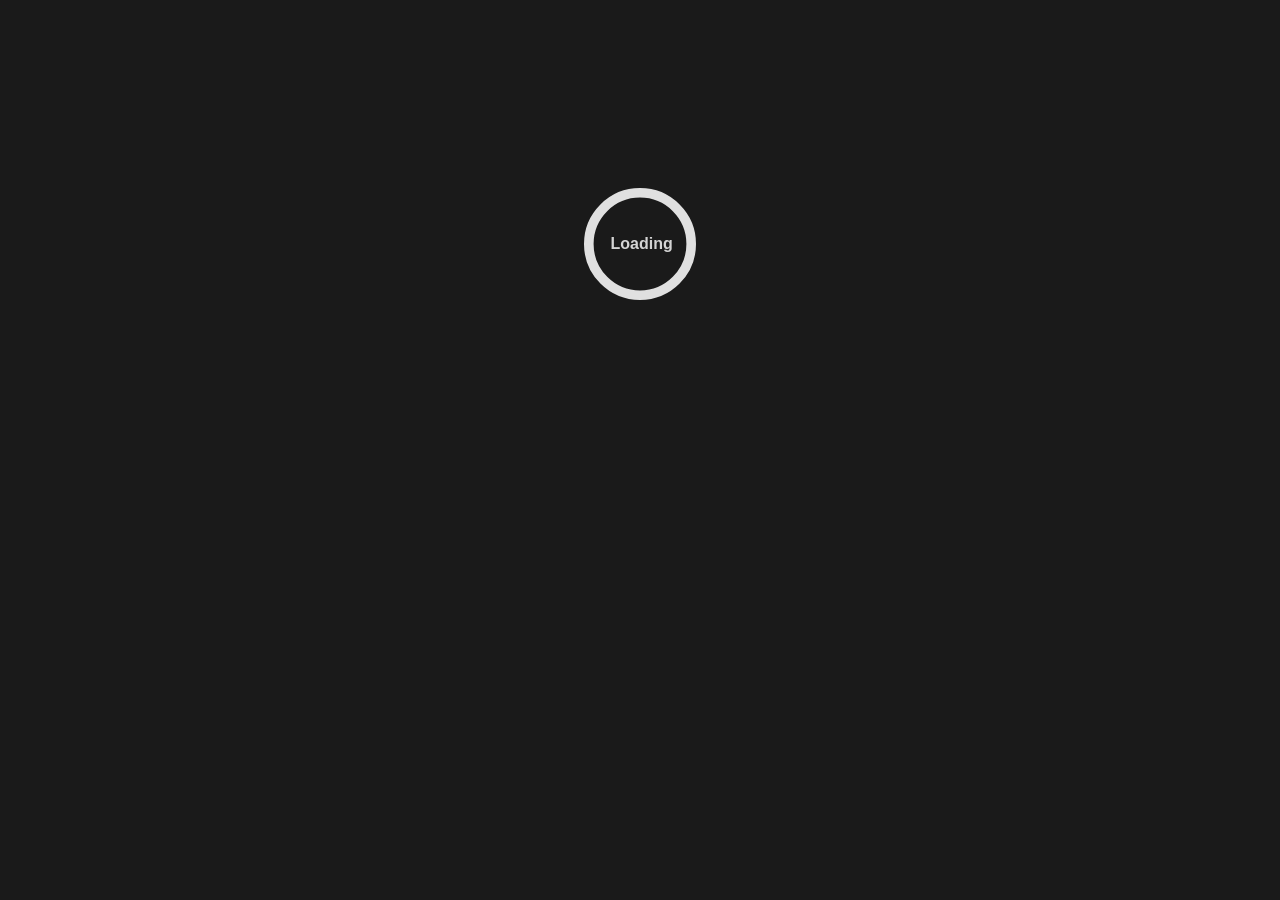
==== commit 2d6d20b5: "Convert HTML JS app into Blazor app" ====
--- a/index.html
+++ b/index.html
@@ -1,780 +1,52 @@
 <!DOCTYPE html>
-<html lang="pl">
+<html lang="en">
+
 <head>
-<meta charset="UTF-8">
-<meta name="viewport" content="width=device-width, initial-scale=1.0">
-<title>Pulp Cthulhu - Kreator Postaci v1.10</title>
-<style>
-  :root {
-    --bg-color: #1a1a1a;
-    --panel-bg: #2a2a2a;
-    --text-main: #d4d4d4;
-    --accent: #e0a96d;
-    --good: #a3d9a5;
-    --arch-color: #9d7bd8;
-    --occ-color: #5c9bcf;
-    --danger: #ff6b6b;
-    --tag-color: #888;
+    <meta charset="utf-8" />
+    <meta name="viewport" content="width=device-width, initial-scale=1.0" />
+    <title>PulpCthulhuApp</title>
+    <base href="/pulp" />
+    <link href="_framework/dotnet.wxgrbma4ao.js" rel="preload" as="script" fetchpriority="high" crossorigin="anonymous" integrity="sha256-fM5ui4aEA8GVeMlSHattUc6Y17eBjC9KQUtDz6tQg/s=" />
+    <link rel="stylesheet" href="lib/bootstrap/dist/css/bootstrap.min.css" />
+    <link rel="stylesheet" href="css/app.css" />
+    <link rel="icon" type="image/png" href="favicon.png" />
+    <link href="PulpCthulhuApp.styles.css" rel="stylesheet" />
+    <script type="importmap">{
+  "imports": {
+    "./_framework/blazor.webassembly.js": "./_framework/blazor.webassembly.66stpp682q.js",
+    "./_framework/dotnet.native.js": "./_framework/dotnet.native.ykrnppwhq2.js",
+    "./_framework/dotnet.runtime.js": "./_framework/dotnet.runtime.peu2mfb29t.js",
+    "./_framework/dotnet.js": "./_framework/dotnet.wxgrbma4ao.js"
+  },
+  "scopes": {},
+  "integrity": {
+    "./_framework/blazor.webassembly.66stpp682q.js": "sha256-3lCWrko3zwspV40aQhs2S/IMkRSarnHRKIdkHhuXIBA=",
+    "./_framework/blazor.webassembly.js": "sha256-3lCWrko3zwspV40aQhs2S/IMkRSarnHRKIdkHhuXIBA=",
+    "./_framework/dotnet.js": "sha256-fM5ui4aEA8GVeMlSHattUc6Y17eBjC9KQUtDz6tQg/s=",
+    "./_framework/dotnet.native.js": "sha256-nheeN4H7Js+avp9nd/sQxdaehbeEx3qriXjiZ3pSw6U=",
+    "./_framework/dotnet.native.ykrnppwhq2.js": "sha256-nheeN4H7Js+avp9nd/sQxdaehbeEx3qriXjiZ3pSw6U=",
+    "./_framework/dotnet.runtime.js": "sha256-cajUr4vA/MpLPWj3omULUOwEQw3i8CE2n8AmDheqWBM=",
+    "./_framework/dotnet.runtime.peu2mfb29t.js": "sha256-cajUr4vA/MpLPWj3omULUOwEQw3i8CE2n8AmDheqWBM=",
+    "./_framework/dotnet.wxgrbma4ao.js": "sha256-fM5ui4aEA8GVeMlSHattUc6Y17eBjC9KQUtDz6tQg/s="
   }
-  
-  body { 
-    font-family: 'Segoe UI', Tahoma, Geneva, Verdana, sans-serif; 
-    background-color: var(--bg-color); 
-    color: var(--text-main); 
-    padding: 20px; 
-    margin: 0;
-  }
-  
-  .container { 
-    max-width: 1300px; 
-    margin: 0 auto; 
-    background: var(--panel-bg); 
-    padding: 30px; 
-    border-radius: 10px; 
-    box-shadow: 0 5px 25px rgba(0,0,0,0.8); 
-  }
-  
-  h1 { text-align: center; color: var(--accent); border-bottom: 2px solid var(--accent); padding-bottom: 10px; margin-bottom: 20px; text-transform: uppercase; letter-spacing: 2px; }
-  h2 { color: var(--accent); font-size: 1.3em; margin-top: 0; }
-  
-  .tools-header { display: flex; justify-content: center; gap: 15px; margin-bottom: 30px; }
-  .btn { padding: 10px 20px; background: var(--accent); color: #111; border: none; border-radius: 5px; font-weight: bold; font-size: 1em; cursor: pointer; transition: 0.2s; }
-  .btn:hover { background: #d0985c; transform: translateY(-2px); }
-  .btn-outline { background: transparent; color: var(--accent); border: 2px solid var(--accent); }
-  .btn-outline:hover { background: rgba(224, 169, 109, 0.1); }
+}</script>
+</head>
 
-  .grid { display: grid; grid-template-columns: 1fr 1.5fr; gap: 40px; }
-  
-  .sticky-header { position: sticky; top: 0; background: var(--panel-bg); padding-bottom: 15px; z-index: 10; border-bottom: 1px solid #444; margin-bottom: 15px; }
-
-  .pool-display { font-size: 1.1em; color: var(--good); background: #111; padding: 10px; border-radius: 6px; text-align: center; border: 1px solid #333; margin-bottom: 15px;}
-  .pool-display span { font-weight: bold; font-size: 1.2em; }
-  .pool-grid { display: grid; grid-template-columns: 1fr 1fr 1fr; gap: 10px; }
-  
-  .box { background: #1a1a1a; padding: 15px; border: 1px solid #444; border-radius: 6px; margin-bottom: 20px; }
-  select { width: 100%; padding: 10px; background: #333; color: white; border: 1px solid var(--accent); border-radius: 4px; font-size: 1.1em; margin-bottom: 10px;}
-  .desc { font-size: 0.9em; line-height: 1.5; color: #bbb; }
-  .desc-accent { color: var(--accent); display: block; margin-top: 8px; font-weight: bold; font-size: 0.9em; }
-  .desc-occ { color: var(--occ-color); display: block; margin-top: 8px; font-weight: bold; font-size: 0.9em; }
-  
-  .occ-choice-box { margin-top: 15px; padding-top: 15px; border-top: 1px dashed #555; }
-  .occ-choice-box label { font-size: 0.9em; color: var(--occ-color); display: block; margin-bottom: 5px; }
-  .occ-choice-box select { margin-bottom: 0; border-color: var(--occ-color); }
-
-  .mode-selector { background: #111; padding: 10px; border-radius: 6px; display: flex; justify-content: space-around; border: 1px solid var(--accent); margin-bottom: 20px;}
-  .mode-selector label { cursor: pointer; font-weight: bold; font-size:0.9em;}
-  .mode-selector input[type="radio"] { accent-color: var(--accent); transform: scale(1.2); margin-right: 5px;}
-
-  .stat-row { display: flex; justify-content: space-between; margin-bottom: 8px; align-items: center; background: #333; padding: 8px 15px; border-radius: 5px; }
-  .special-row { border: 2px solid var(--accent); background: #222;}
-  
-  .skill-label { display: flex; flex-direction: column; }
-  .skill-name { font-size: 0.95em; }
-  .skill-meta { font-size: 0.8em; color: var(--tag-color); margin-top: 2px; }
-
-  .tag { color: #b08d5c; font-style: italic; font-weight: normal; }
-  .tag-arch { color: var(--arch-color); font-weight: bold; font-style: normal; }
-  .tag-occ { color: var(--occ-color); font-weight: bold; font-style: normal; }
-
-  .input-wrapper { display: flex; flex-direction: column; align-items: flex-end; }
-  input[type="number"] { width: 70px; padding: 6px; background: #1a1a1a; color: white; border: 1px solid #555; border-radius: 4px; font-size: 1.1em; text-align: center;}
-  
-  .spent-breakdown { font-size: 0.7em; color: #888; margin-top: 4px; }
-  .spent-z { color: var(--good); }
-  .spent-a { color: var(--arch-color); }
-  .spent-w { color: var(--occ-color); }
-
-  .warning { color: var(--danger) !important; border-color: var(--danger) !important; }
-</style>
-</head>
 <body>
-<div class="container">
-  <h1>Pulp Cthulhu - Budowa Postaci</h1>
-
-  <div class="tools-header">
-    <button class="btn" onclick="exportData()">💾 Eksportuj do JSON</button>
-    <button class="btn btn-outline" onclick="document.getElementById('import-file').click()">📂 Importuj z JSON</button>
-    <input type="file" id="import-file" style="display:none" accept=".json" onchange="importData(event)">
-  </div>
-
-  <div class="grid">
-    <div>
-      <div class="box">
-        <h2>Archetyp</h2>
-        <select id="archetype-select">
-          <option value="none">-- Wybierz Archetyp --</option>
-          <option value="autsajder">Autsajder</option>
-          <option value="awanturnik">Awanturnik</option>
-          <option value="bezwzgledny">Bezwzględny</option>
-          <option value="bojownik">Bojownik o sprawę</option>
-          <option value="bonvivant">Bon vivant</option>
-          <option value="buntownik">Buntownik</option>
-          <option value="femmefatale">Femme fatale</option>
-          <option value="intrygant">Intrygant</option>
-          <option value="lowca">Łowca</option>
-          <option value="marzyciel">Marzyciel</option>
-          <option value="mistyk">Mistyk</option>
-          <option value="mozgowiec">Mózgowiec</option>
-          <option value="odkrywca">Odkrywca</option>
-          <option value="osilek">Osiłek</option>
-          <option value="pomagier">Pomagier</option>
-          <option value="poszukiwacz">Poszukiwacz prawdy</option>
-          <option value="smialek">Śmiałek</option>
-          <option value="twardasztuka">Twarda sztuka</option>
-          <option value="uczony">Uczony</option>
-          <option value="zabijaka">Zabijaka</option>
-          <option value="zawadiaka">Zawadiaka</option>
-          <option value="zlotaraczka">Złota rączka</option>
-        </select>
-        <div id="archetype-desc" class="desc">Brak (0 pkt)</div>
-      </div>
-
-      <div class="box">
-        <h2>Zawód</h2>
-        <select id="occup-select">
-          <option value="none">-- Wybierz Zawód --</option>
-          <option value="agent">Agent federalny</option>
-          <option value="aktor_film">Aktor (filmowy)</option>
-          <option value="aktor_scena">Aktor (sceniczny/radiowy)</option>
-          <option value="archeolog">Archeolog</option>
-          <option value="artysta">Artysta</option>
-          <option value="artysta_estr">Artysta estradowy</option>
-          <option value="atleta">Atleta</option>
-          <option value="barman">Barman/Kelnerka</option>
-          <option value="bibliotekarz">Bibliotekarz</option>
-          <option value="bogaty">Bogaty hobbysta</option>
-          <option value="bokser">Bokser/Zapaśnik</option>
-          <option value="chuligan">Chuligan</option>
-          <option value="plemienny">Człowiek plemienny</option>
-          <option value="detektyw_ag">Detektyw agencji</option>
-          <option value="detektyw_pol">Detektyw policyjny</option>
-          <option value="duchowny">Duchowny</option>
-          <option value="dzialacz">Działacz związkowy</option>
-          <option value="dziennikarz">Dziennikarz śledczy</option>
-          <option value="dziewczyna">Dziewczyna gangstera</option>
-          <option value="dzentelmen">Dżentelmen/Dama</option>
-          <option value="egzorcysta">Egzorcysta</option>
-          <option value="fanatyk">Fanatyk</option>
-          <option value="fotograf">Fotograf</option>
-          <option value="urzednik">Funkcjonariusz publiczny</option>
-          <option value="gangster_pod">Gangster, Podwładny</option>
-          <option value="gangster_szef">Gangster, Przywódca gangu</option>
-          <option value="gliniarz">Gliniarz</option>
-          <option value="hazardzista">Hazardzista</option>
-          <option value="inzynier">Inżynier</option>
-          <option value="jogin">Jogin</option>
-          <option value="lokaj">Kamerdyner/Lokaj/Pokojówka</option>
-          <option value="kasiarz">Kasiarz</option>
-          <option value="kierowca">Kierowca ucieczkowy</option>
-          <option value="lekarz">Lekarz</option>
-          <option value="lotnik">Lotnik</option>
-          <option value="lowca_zwierz">Łowca grubego zwierza</option>
-          <option value="lowca_nagrod">Łowca nagród</option>
-          <option value="marynarz">Marynarz</option>
-          <option value="mechanik">Mechanik</option>
-          <option value="misjonarz">Misjonarz</option>
-          <option value="muzyk">Muzyk</option>
-          <option value="naukowiec">Naukowiec</option>
-          <option value="odkrywca">Odkrywca</option>
-          <option value="oficer">Oficer wojskowy</option>
-          <option value="okultysta">Okultysta</option>
-          <option value="oszust">Oszust</option>
-          <option value="parapsycholog">Parapsycholog</option>
-          <option value="pielegniarka">Pielęgniarka</option>
-          <option value="pisarz">Pisarz</option>
-          <option value="zbir">Płatny zbir</option>
-          <option value="tymczasowy">Pracownik tymczasowy</option>
-          <option value="profesor">Profesor</option>
-          <option value="prostytutka">Prostytutka</option>
-          <option value="prywatny">Prywatny detektyw</option>
-          <option value="przestepca">Przestępca</option>
-          <option value="przywodca_kultu">Przywódca kultu</option>
-          <option value="reporter">Reporter</option>
-          <option value="robotnik">Robotnik</option>
-          <option value="sekretarka">Sekretarz/Sekretarka</option>
-          <option value="straznik">Strażnik leśny</option>
-          <option value="student">Student/Stażysta</option>
-          <option value="szofer">Szofer</option>
-          <option value="szpieg">Szpieg</option>
-          <option value="tramp">Tramp</option>
-          <option value="wlamywacz">Włamywacz</option>
-          <option value="wloczega">Włóczęga</option>
-          <option value="zabojca">Zabójca</option>
-          <option value="zolnierz">Żołnierz</option>
-        </select>
-        <div id="occup-desc" class="desc">Brak zawodowych pkt.</div>
-        
-        <div id="occ-choice-box" class="occ-choice-box" style="display: none;">
-          <label>Z jakiej cechy wyliczyć pulę?</label>
-          <select id="occ-stat-select"></select>
-        </div>
-      </div>
-
-      <h2>Cechy (Point Buy)</h2>
-      <div class="pool-display" id="char-pool-container">
-        Pozostałe punkty cech: <span id="char-points">500</span>
-      </div>
-      <div id="characteristics-list"></div>
-
-      <h2>Specjalne</h2>
-      <div class="stat-row special-row">
-        <div class="skill-label">
-          <label class="skill-name">Majętność (CR)</label>
-          <span class="skill-meta" id="cr-meta">Wymagane: 0 - 99</span>
-        </div>
-        <div class="input-wrapper">
-          <input type="number" id="cr-input" value="0" min="0" max="99">
-          <div class="spent-breakdown">Z: <span id="cr-z">0</span> | W: <span id="cr-w">0</span></div>
-        </div>
-      </div>
+    <div id="app">
+        <svg class="loading-progress">
+            <circle r="40%" cx="50%" cy="50%" />
+            <circle r="40%" cx="50%" cy="50%" />
+        </svg>
+        <div class="loading-progress-text"></div>
     </div>
 
-    <div>
-      <div class="sticky-header">
-        <h2>Pule Punktów Umiejętności</h2>
-        <div class="pool-grid">
-          <div class="pool-display" id="skill-pool-container">
-            Zainteres. (2xINT)<br><span id="skill-points">0</span>/<span id="max-skill-points">0</span>
-          </div>
-          <div class="pool-display" id="arch-pool-container" style="border-color: var(--arch-color);">
-            Archetyp<br><span id="arch-points" style="color: var(--arch-color);">0</span>/<span id="max-arch-points">0</span>
-          </div>
-          <div class="pool-display" id="occ-pool-container" style="border-color: var(--occ-color);">
-            Zawód<br><span id="occ-points" style="color: var(--occ-color);">0</span>/<span id="max-occ-points">0</span>
-          </div>
-        </div>
+    <div id="blazor-error-ui">
+        An unhandled error has occurred.
+        <a href="." class="reload">Reload</a>
+        <span class="dismiss">🗙</span>
+    </div>
+    <script src="_framework/blazor.webassembly.66stpp682q.js"></script>
+</body>
 
-        <div class="mode-selector">
-          <label style="color: var(--good);"><input type="radio" name="spend-mode" value="interest" checked> [Z]ainteresowania</label>
-          <label style="color: var(--arch-color);"><input type="radio" name="spend-mode" value="archetype" id="mode-arch" disabled> [A]rchetyp</label>
-          <label style="color: var(--occ-color);"><input type="radio" name="spend-mode" value="occupation" id="mode-occ" disabled> Za[w]ód</label>
-        </div>
-      </div>
-      
-      <div id="skills-list"></div>
-    </div>
-  </div>
-</div>
-
-<script>
-  const INTERPERSONAL = ['gadanina', 'perswazja', 'urok_osobisty', 'zastraszanie'];
-  const FIREARMS = ['bron_ciezka', 'bron_krotka', 'karabin_maszynowy', 'karabin_strzelba', 'luk', 'miotacz_ognia', 'pistolet_maszynowy'];
-  const MELEE = ['bicz', 'bijatyka', 'bron_obuchowa', 'garota', 'miecz', 'pila_lancuchowa', 'topor_siekiera', 'wlocznia'];
-  const SCIENCES = ['nauka', 'antropologia', 'archeologia', 'kryptografia'];
-  const SURVIVAL = ['sztuka_przetrwania'];
-  const ART = ['sztuka_rzemioslo', 'charakteryzacja'];
-  const PILOT = ['pilotowanie'];
-  const LANG = ['jezyk_obcy'];
-
-  const archetypes = {
-    "autsajder": { desc: "Autsajder żyje obok reszty społeczeństwa. Często ciągle w podróży, wykorzystuje tajemną lub obcą wiedzę, by osiągnąć swoje cele.", suggested: "Artysta, Człowiek plemienny, Odkrywca, Okultysta, Pielęgniarz/Pielęgniarka, Płatny zbir, Pracownik tymczasowy, Robotnik, Strażnik leśny, Tramp.", skills: [...LANG, 'medycyna', 'nasluchiwanie', 'nawigacja', 'pierwsza_pomoc', ...ART, ...SURVIVAL, 'tresura_zwierzat', 'tropienie', 'ukrywanie', ...MELEE, 'zastraszanie'] },
-    "awanturnik": { desc: "Świat jest ogromny i pełen okazji do okrycia się chwałą. Awanturnik pragnie emocji, rozrywki i coraz to nowych wyzwań.", suggested: "Aktor, Archeolog, Atleta, Bogaty hobbysta, Człowiek plemienny, Dziennikarz śledczy, Fotograf, Gangster, Hazardzista, Kasiarz, Lotnik, Łowca grubego zwierza, Marynarz, Misjonarz, Pielęgniarz/Pielęgniarka, Strażnik leśny, Tramp, Włamywacz, Włóczęga, Żołnierz.", skills: [...FIREARMS, 'jezdziectwo', ...LANG, 'mechanika', 'nurkowanie', 'pierwsza_pomoc', ...PILOT, 'plywanie', 'prowadzenie_samochodu', 'skakanie', ...SURVIVAL, 'ukrywanie', ...MELEE, 'wspinaczka'] },
-    "bezwzgledny": { desc: "Człowiek racjonalny zdolny do praktycznie wszystkiego. Chłodne, ponure spojrzenie na ludzkość. Jeśli poweźmie cel, nie cofnie się przed niczym.", suggested: "Agent federalny, Chuligan, Człowiek plemienny, Dziewczyna gangstera, Egzorcysta, Fanatyk, Gangster, Gliniarz, Kasiarz, Łowca nagród, Płatny zbir, Profesor, Przywódca kultu, Reporter, Tramp, Zabójca, Żołnierz.", skills: [...FIREARMS, 'charakteryzacja', 'historia', 'mechanika', 'nasluchiwanie', 'pierwsza_pomoc', 'prawo', 'psychologia', ...ART, ...SURVIVAL, 'tropienie', 'ukrywanie', ...MELEE, 'zastraszanie'] },
-    "bojownik": { desc: "Poczucie sprawiedliwości ma we krwi. Silny kompas moralny, chroni słabszych i stawia dobro innych ponad swoje własne.", suggested: "Agent federalny, Atleta, Człowiek plemienny, Detektyw policyjny, Duchowny, Dżentelmen/Dama, Egzorcysta, Funkcjonariusz publiczny, Gliniarz, Lekarz, Lokaj, Marynarz, Misjonarz, Pielęgniarka, Prywatny detektyw, Reporter, Szofer, Żołnierz.", skills: ['bron_krotka', 'historia', 'jezdziectwo', 'ksiegowosc', 'nawigacja', 'perswazja', 'pierwsza_pomoc', 'prawo', 'prowadzenie_samochodu', 'psychologia', 'spostrzegawczosc', ...SURVIVAL, ...MELEE, 'wiedza_o_naturze', 'zastraszanie'] },
-    "bonvivant": { desc: "Lubi i umie się bawić, korzysta z życia na całego i nie dba o konsekwencje. Dusza towarzystwa, zawsze w centrum uwagi.", suggested: "Aktor, Artysta, Artysta estradowy, Bogaty hobbysta, Duchowny, Dziewczyna gangstera, Dżentelmen/Dama, Fanatyk, Funkcjonariusz publiczny, Hazardzista, Lokaj, Muzyk, Oficer wojskowy, Oszust, Profesor, Przywódca kultu.", skills: ['gadanina', ...LANG, 'nasluchiwanie', 'psychologia', 'spostrzegawczosc', ...ART, 'urok_osobisty', 'wycena'] },
-    "buntownik": { desc: "Szydzący z konwenansów nonkonformista, otwarcie kwestionujący władzę. Bawi go robienie rzeczy wprawiających innych w zakłopotanie.", suggested: "Artysta, Artysta estradowy, Bogaty hobbysta, Hazardzista, Kasiarz, Kierowca ucieczkowy, Oszust, Student, Szpieg, Włamywacz.", skills: ['charakteryzacja', 'czytanie_z_ruchu_warg', 'gadanina', 'prawo', 'psychologia', 'spostrzegawczosc', ...ART, 'slusarstwo', 'ukrywanie', 'urok_osobisty', 'wycena'] },
-    "femmefatale": { desc: "Śmiertelnie niebezpieczna(y), oszałamiająco piękna(y) i samolubna(y). Tka lepką sieć i precyzyjnie uderza w swoje ofiary.", suggested: "Agent federalny, Aktor, Artysta estradowy, Bogaty hobbysta, Detektyw agencji, Dziennikarz śledczy, Dziewczyna gangstera, Fanatyk, Funkcjonariusz publiczny, Gangster, Muzyk, Oszust, Pielęgniarka, Pisarz, Prostytutka, Prywatny detektyw, Reporter, Szpieg, Włamywacz, Zabójca.", skills: ['bron_krotka', 'charakteryzacja', 'gadanina', 'nasluchiwanie', 'prowadzenie_samochodu', 'psychologia', ...ART, 'ukrywanie', 'urok_osobisty', 'bijatyka', 'wycena', 'zreczne_palce'] },
-    "intrygant": { desc: "Czarujący manipulator. Swe motywy ukrywa za kłamstwami, często czerpiąc przyjemność z samego siania zamętu.", suggested: "Aktor, Artysta, Artysta estradowy, Barman/Kelnerka, Bogaty hobbysta, Detektyw agencji, Działacz związkowy, Dżentelmen/Dama, Fanatyk, Funkcjonariusz publiczny, Hazardzista, Muzyk, Oszust, Przywódca kultu, Reporter, Sekretarz/Sekretarka.", skills: ['charakteryzacja', 'gadanina', ...LANG, 'nasluchiwanie', 'perswazja', 'psychologia', 'skakanie', ...ART, 'ukrywanie', 'urok_osobisty', 'wspinaczka', 'zreczne_palce'] },
-    "lowca": { desc: "Ściga swoją ofiarę z pełną bezwzględnością. Czeka na dogodną okazję, gardząc brawurą. Łowów pragnie dla zapanowania nad otoczeniem.", suggested: "Bokser, Detektyw agencji, Detektyw policyjny, Działacz związkowy, Dziewczyna gangstera, Gangster, Gliniarz, Kasiarz, Łowca nagród, Prywatny detektyw, Robotnik, Strażnik leśny.", skills: ['bron_ciezka', 'bron_krotka', 'karabin_strzelba', 'luk', 'nasluchiwanie', 'nawigacja', 'pierwsza_pomoc', 'plywanie', 'spostrzegawczosc', ...SURVIVAL, 'tresura_zwierzat', 'tropienie', 'ukrywanie', ...MELEE, 'wiedza_o_naturze'] },
-    "marzyciel": { desc: "Idealista o olbrzymiej wyobraźni. Spogląda poza rzeczy przyziemne w pragnieniu naprawienia świata i krzywd.", suggested: "Artysta, Barman/Kelnerka, Bibliotekarz, Bogaty hobbysta, Człowiek plemienny, Duchowny, Dżentelmen/Dama, Funkcjonariusz publiczny, Hazardzista, Muzyk, Okultysta, Pielęgniarka, Pisarz, Profesor, Prostytutka, Przywódca kultu, Sekretarz/Sekretarka, Student, Tramp, Włóczęga.", skills: ['historia', ...LANG, 'korzystanie_z_bibliotek', 'nasluchiwanie', 'okultyzm', ...ART, 'urok_osobisty', 'wiedza_o_naturze'] },
-    "mistyk": { desc: "Poszukiwacz ukrytego. Badacz świata niewidzialnego, pragnący poznać głębokie prawdy istnienia i wykraczające poza naturę moce.", suggested: "Artysta, Artysta estradowy, Bogaty hobbysta, Człowiek plemienny, Egzorcysta, Okultysta, Parapsycholog, Przywódca kultu.", skills: ['charakteryzacja', 'hipnoza', 'historia', ...LANG, 'nauka', 'okultyzm', 'psychologia', ...ART, 'ukrywanie', 'wiedza_o_naturze', 'zreczne_palce'] },
-    "mozgowiec": { desc: "Dla niego świat to łamigłówka do rozwikłania. Ludzie czynu, wprost uwielbiający brudzić ręce w poszukiwaniu wiedzy technicznej i fizycznej.", suggested: "Duchowny, Dziennikarz śledczy, Dżentelmen/Dama, Inżynier, Lekarz, Lokaj, Mechanik, Naukowiec, Przywódca kultu.", skills: ['antropologia', 'elektryka', ...LANG, 'korzystanie_z_bibliotek', 'korzystanie_z_komputerow', 'mechanika', ...SCIENCES, 'obsluga_ciezkiego_sprzetu', 'wycena'] },
-    "odkrywca": { desc: "Zawsze pragnie stymulacji. Spogląda bezwzględnie w stronę horyzontu. Często pogardza wygodami miejskiego życia na rzecz natury.", suggested: "Archeolog, Bogaty hobbysta, Człowiek plemienny, Detektyw agencji, Dziennikarz śledczy, Dziewczyna gangstera, Fotograf, Kierowca ucieczkowy, Łowca grubego zwierza, Łowca nagród, Marynarz, Misjonarz, Odkrywca, Pracownik tymczasowy, Strażnik leśny, Żołnierz.", skills: ['antropologia', 'archeologia', 'jezdziectwo', ...LANG, 'nawigacja', 'pierwsza_pomoc', ...PILOT, 'skakanie', ...SURVIVAL, 'tresura_zwierzat', 'tropienie', 'ukrywanie', 'bijatyka', 'wiedza_o_naturze', 'wspinaczka'] },
-    "osilek": { desc: "Umięśniony specjalista od walki w zwarciu. Spotkasz go raczej na arenie lub ulicy niż w bibliotece. Osiłki bywają mrukami lub wielkimi gadułami.", suggested: "Artysta estradowy, Atleta, Bokser, Chuligan, Człowiek plemienny, Gangster, Gliniarz, Łowca nagród, Marynarz, Mechanik, Płatny zbir, Pracownik tymczasowy, Robotnik, Włóczęga, Żołnierz.", skills: ['mechanika', 'nasluchiwanie', 'plywanie', 'psychologia', 'rzucanie', 'bijatyka', 'wspinaczka', 'zastraszanie'] },
-    "pomagier": { desc: "Młody entuzjasta u boku mentora. Posiada silny kompas moralny, często tkwiąc i ucząc się w cieniu swoich bardziej doświadczonych towarzyszy.", suggested: "Agent federalny, Barman/Kelnerka, Bibliotekarz, Chuligan, Człowiek plemienny, Dziewczyna gangstera, Fotograf, Gliniarz, Kierowca ucieczkowy, Lekarz, Lokaj, Naukowiec, Pisarz, Pielęgniarka, Prostytutka, Robotnik, Sekretarz/Sekretarka, Student, Szofer, Włóczęga.", skills: ['elektryka', 'gadanina', 'korzystanie_z_bibliotek', 'nasluchiwanie', ...SCIENCES, 'nawigacja', 'pierwsza_pomoc', 'skakanie', ...ART, 'tresura_zwierzat', 'tropienie', 'ukrywanie', 'wspinaczka'] },
-    "poszukiwacz": { desc: "Nigdy nie przejdzie obojętnie obok tajemnicy. Do problemów podchodzi z logiką, ryzykując wszystko w celu odkrycia obiektywnej prawdy.", suggested: "Agent federalny, Detektyw agencji, Detektyw policyjny, Dziennikarz śledczy, Gliniarz, Okultysta, Parapsycholog, Pisarz, Reporter, Student, Szpieg.", skills: ['charakteryzacja', 'historia', 'korzystanie_z_bibliotek', 'ksiegowosc', 'nasluchiwanie', ...SCIENCES, 'okultyzm', 'prawo', 'psychologia', 'spostrzegawczosc', 'ukrywanie', 'wycena'] },
-    "smialek": { desc: "Nieuleczalny ryzykant jak ćma dążąca do ognia. Szuka wysokiej adrenaliny w wyczynach i brawurowych, niebezpiecznych sportach.", suggested: "Aktor, Artysta estradowy, Atleta, Bogaty hobbysta, Działacz związkowy, Dziennikarz śledczy, Dziewczyna gangstera, Dżentelmen/Dama, Fanatyk, Gangster, Hazardzista, Kasiarz, Kierowca ucieczkowy, Lotnik, Łowca nagród, Marynarz, Misjonarz, Muzyk, Odkrywca, Okultysta, Parapsycholog, Prostytutka, Strażnik leśny, Szpieg, Włamywacz, Żołnierz.", skills: ['gadanina', 'jezdziectwo', 'mechanika', 'nawigacja', 'nurkowanie', ...PILOT, 'plywanie', 'prowadzenie_samochodu', 'rzucanie', 'skakanie', ...ART, ...SURVIVAL, 'ukrywanie', 'urok_osobisty', 'wspinaczka'] },
-    "twardasztuka": { desc: "Wie, że by złapać złodzieja, trzeba myśleć jak on. Harda, obiektywna, czasem cyniczna, gotowa do działań na granicy prawa by dopiąć swego.", suggested: "Bokser, Detektyw agencji, Detektyw policyjny, Działacz związkowy, Dziewczyna gangstera, Gangster, Gliniarz, Kasiarz, Łowca nagród, Prywatny detektyw, Robotnik, Strażnik leśny.", skills: [...FIREARMS, 'gadanina', 'nasluchiwanie', 'prawo', 'prowadzenie_samochodu', 'rzucanie', 'spostrzegawczosc', ...ART, 'slusarstwo', 'ukrywanie', 'bijatyka', 'zastraszanie', 'zreczne_palce'] },
-    "uczony": { desc: "Z nosem w książce bada wielkie tajemnice z dala od fizycznej akcji. Jego rozległa wiedza często bywa decydująca w przełomowych chwilach.", suggested: "Archeolog, Bibliotekarz, Lekarz, Naukowiec, Parapsycholog, Pisarz, Profesor.", skills: ['antropologia', 'historia', ...LANG, 'korzystanie_z_bibliotek', 'kryptografia', 'ksiegowosc', 'medycyna', ...SCIENCES, 'okultyzm', 'wiedza_o_naturze'] },
-    "zabijaka": { desc: "Skuteczny, brutalny, rozwiązuje spory pięściami a nie słowami. Cechuje go nieuznawanie autorytetów, walczy równie nieczysto co jego mityczni wrogowie.", suggested: "Bokser, Chuligan, Człowiek plemienny, Detektyw agencji, Detektyw policyjny, Działacz związkowy, Dziewczyna gangstera, Gangster, Gliniarz, Kasiarz, Marynarz, Mechanik, Pielęgniarka, Płatny zbir, Prostytutka, Reporter, Robotnik, Strażnik leśny, Zabójca, Żołnierz.", skills: [...FIREARMS, 'mechanika', 'nasluchiwanie', 'plywanie', 'prowadzenie_samochodu', 'rzucanie', 'spostrzegawczosc', 'bijatyka', 'zastraszanie'] },
-    "zawadiaka": { desc: "Pełen werwy romantyk gardzący bronią palną. Odwaga, brawura i ratowanie z opresji - to jego domena, z której zawsze wychodzi z uśmiechem.", suggested: "Aktor, Artysta, Artysta estradowy, Bogaty hobbysta, Dziennikarz śledczy, Dżentelmen/Dama, Lotnik, Łowca grubego zwierza, Łowca nagród, Marynarz, Misjonarz, Oficer wojskowy, Prywatny detektyw, Strażnik leśny, Szpieg, Żołnierz.", skills: [...LANG, 'mechanika', 'nawigacja', ...PILOT, 'plywanie', 'rzucanie', 'skakanie', ...ART, 'ukrywanie', 'urok_osobisty', ...MELEE, 'wspinaczka'] },
-    "zlotaraczka": { desc: "Praktyczny improwizator potrafiący naprawić z plątaniny kabli niemal każdy mechanizm. Nie ma dla niego wyzwań inżynieryjnych niemożliwych do obejścia.", suggested: "Barman/Kelnerka, Działacz związkowy, Inżynier, Kierowca ucieczkowy, Lokaj, Marynarz, Mechanik, Pracownik tymczasowy, Student, Szofer, Tramp, Włamywacz, Włóczęga, Żołnierz.", skills: ['elektryka', 'mechanika', 'obsluga_ciezkiego_sprzetu', 'prowadzenie_samochodu', 'rzucanie', 'spostrzegawczosc', ...ART, 'slusarstwo', 'bijatyka', 'wycena'] }
-  };
-
-  const occupations = {
-    "agent": { fixed: "edu*4", desc: "WYK×4", any: 1, cnt: "Inni agenci federalni, policja, organizacje przestępcze.", cr: [20, 40], skills: [...FIREARMS, 'perswazja', 'prawo', 'prowadzenie_samochodu', 'spostrzegawczosc', 'ukrywanie', 'bijatyka'] },
-    "aktor_film": { fixed: "edu*2 + app*2", desc: "WYK×2 + WYG×2", any: 2, cnt: "Pracownicy branży filmowej, krytycy prasowi, scenarzyści.", cr: [20, 90], skills: ['charakteryzacja', 'prowadzenie_samochodu', 'psychologia', ...ART, ...INTERPERSONAL] },
-    "aktor_scena": { fixed: "edu*2 + app*2", desc: "WYK×2 + WYG×2", any: 1, cnt: "Środowisko teatralne, krytycy sztuki, związki zawodowe aktorów.", cr: [9, 40], skills: ['charakteryzacja', 'historia', 'psychologia', ...ART, ...MELEE, ...INTERPERSONAL] },
-    "archeolog": { fixed: "edu*4", desc: "WYK×4", any: 0, cnt: "Sponsorzy, muzea, uczelnie wyższe.", cr: [10, 40], skills: ['archeologia', 'historia', ...LANG, 'korzystanie_z_bibliotek', 'mechanika', ...SCIENCES, 'nawigacja', 'spostrzegawczosc', 'wycena'] },
-    "artysta": { fixed: "edu*2", choice: ["dex*2", "pow*2"], labels: ["Zręczność (ZR)", "Moc (MOC)"], desc: "WYK×2 + (ZR×2 lub MOC×2)", any: 2, cnt: "Galerie sztuki, krytycy, bogaci sponsorzy, branża reklamowa.", cr: [9, 50], skills: ['historia', 'wiedza_o_naturze', ...LANG, 'psychologia', 'spostrzegawczosc', ...ART, ...INTERPERSONAL] },
-    "artysta_estr": { fixed: "edu*2 + app*2", desc: "WYK×2 + WYG×2", any: 2, cnt: "Aktorzy wodewilowi, ludzie teatru, branża filmowa.", cr: [9, 70], skills: ['charakteryzacja', 'nasluchiwanie', 'psychologia', ...ART, ...INTERPERSONAL] },
-    "atleta": { fixed: "edu*2", choice: ["dex*2", "str*2"], labels: ["Zręczność (ZR)", "Siła (S)"], desc: "WYK×2 + (ZR×2 lub S×2)", any: 1, cnt: "Sportowcy, dziennikarze sportowi, inne osoby z gazet.", cr: [9, 70], skills: ['jezdziectwo', 'plywanie', 'rzucanie', 'skakanie', 'bijatyka', 'wspinaczka', ...INTERPERSONAL] },
-    "barman": { fixed: "edu*2 + app*2", desc: "WYK×2 + WYG×2", any: 1, cnt: "Stali bywalcy, potencjalnie członkowie organizacji przestępczych.", cr: [8, 25], skills: ['ksiegowosc', 'nasluchiwanie', 'psychologia', 'spostrzegawczosc', 'bijatyka', ...INTERPERSONAL] },
-    "bibliotekarz": { fixed: "edu*4", desc: "WYK×4", any: 4, cnt: "Księgarze, koła zainteresowań, specjaliści.", cr: [9, 35], skills: [...LANG, 'jezyk_ojczysty', 'korzystanie_z_bibliotek', 'ksiegowosc'] },
-    "bogaty": { fixed: "edu*2 + app*2", desc: "WYK×2 + WYG×2", any: 3, cnt: "Różne, ale zazwyczaj elita, bohema, przedstawiciele wyższych sfer.", cr: [50, 99], skills: [...FIREARMS, 'jezdziectwo', ...LANG, ...ART, ...INTERPERSONAL] },
-    "bokser": { fixed: "edu*2 + str*2", desc: "WYK×2 + S×2", any: 2, cnt: "Promotorzy, dziennikarze, trenerzy, półświatek.", cr: [9, 60], skills: ['psychologia', 'skakanie', 'spostrzegawczosc', 'unik', 'bijatyka', 'zastraszanie'] },
-    "chuligan": { fixed: "edu*2", choice: ["dex*2", "str*2"], labels: ["Zręczność (ZR)", "Siła (S)"], desc: "WYK×2 + (ZR×2 lub S×2)", any: 0, cnt: "Drobni przestępcy, chuligani, lokalni policjanci.", cr: [3, 10], skills: [...FIREARMS, 'rzucanie', 'skakanie', 'ukrywanie', ...MELEE, 'wspinaczka', 'zreczne_palce', ...INTERPERSONAL] },
-    "plemienny": { fixed: "edu*2", choice: ["dex*2", "str*2"], labels: ["Zręczność (ZR)", "Siła (S)"], desc: "WYK×2 + (ZR×2 lub S×2)", any: 0, cnt: "Pozostali członkowie plemienia.", cr: [0, 15], skills: ['nasluchiwanie', 'okultyzm', 'plywanie', 'rzucanie', ...MELEE, 'spostrzegawczosc', ...SURVIVAL, 'wiedza_o_naturze', 'wspinaczka'] },
-    "detektyw_ag": { fixed: "edu*2", choice: ["str*2", "dex*2"], labels: ["Siła (S)", "Zręczność (ZR)"], desc: "WYK×2 + (S×2 lub ZR×2)", any: 0, cnt: "Miejscowi stróże prawa, klienci.", cr: [20, 45], skills: [...FIREARMS, 'korzystanie_z_bibliotek', 'prawo', 'psychologia', 'tropienie', 'ukrywanie', 'bijatyka', ...INTERPERSONAL] },
-    "detektyw_pol": { fixed: "edu*2", choice: ["dex*2", "str*2"], labels: ["Zręczność (ZR)", "Siła (S)"], desc: "WYK×2 + (ZR×2 lub S×2)", any: 1, cnt: "Policjanci, pracownicy biura koronera, drobni przestępcy.", cr: [20, 50], skills: [...FIREARMS, 'charakteryzacja', ...ART, 'nasluchiwanie', 'prawo', 'psychologia', 'spostrzegawczosc', ...INTERPERSONAL] },
-    "duchowny": { fixed: "edu*4", desc: "WYK×4", any: 1, cnt: "Hierarchowie kościelni, członkowie miejscowej wspólnoty.", cr: [9, 60], skills: ['historia', ...LANG, 'korzystanie_z_bibliotek', 'ksiegowosc', 'nasluchiwanie', 'psychologia', ...INTERPERSONAL] },
-    "dzialacz": { fixed: "edu*4", desc: "WYK×4", any: 0, cnt: "Inni działacze, zaprzyjaźnieni politycy, czasem przestępcy lub komuniści.", cr: [5, 30], skills: ['ksiegowosc', 'nasluchiwanie', 'obsluga_ciezkiego_sprzetu', 'prawo', 'psychologia', 'bijatyka', ...INTERPERSONAL] },
-    "dziennikarz": { fixed: "edu*4", desc: "WYK×4", any: 2, cnt: "Prasa, politycy, drobni przestępcy, policja.", cr: [9, 30], skills: ['historia', 'jezyk_ojczysty', 'korzystanie_z_bibliotek', 'psychologia', ...ART, ...INTERPERSONAL] },
-    "dziewczyna": { fixed: "edu*2 + app*2", desc: "WYK×2 + WYG×2", any: 1, cnt: "Gangsterzy, policjanci, właściciele sklepów i lokali.", cr: [10, 80], skills: ['bron_krotka', 'bijatyka', 'nasluchiwanie', 'prowadzenie_samochodu', ...ART, 'ukrywanie', ...INTERPERSONAL] },
-    "dzentelmen": { fixed: "edu*2 + app*2", desc: "WYK×2 + WYG×2", any: 0, cnt: "Przedstawiciele wyższych sfer, posiadacze ziemscy, słudzy.", cr: [40, 90], skills: ['karabin_strzelba', 'historia', 'jezdziectwo', ...LANG, 'nawigacja', ...ART, ...INTERPERSONAL] },
-    "egzorcysta": { fixed: "edu*4", desc: "WYK×4", any: 1, cnt: "Członkowie organizacji religijnych.", cr: [25, 55], skills: ['antropologia', 'historia', ...LANG, 'korzystanie_z_bibliotek', 'nasluchiwanie', 'okultyzm', 'psychologia'] },
-    "fanatyk": { fixed: "edu*2", choice: ["app*2", "pow*2"], labels: ["Wygląd (WYG)", "Moc (MOC)"], desc: "WYK×2 + (WYG×2 lub MOC×2)", any: 3, cnt: "Organizacje religijne, bractwa, dziennikarze.", cr: [0, 30], skills: ['historia', 'psychologia', 'ukrywanie', ...INTERPERSONAL] },
-    "fotograf": { fixed: "edu*4", desc: "WYK×4", any: 2, cnt: "Branża reklamowa, politycy, gazety.", cr: [9, 30], skills: ['nauka', 'psychologia', 'spostrzegawczosc', ...ART, 'ukrywanie', ...INTERPERSONAL] },
-    "urzednik": { fixed: "edu*2 + app*2", desc: "WYK×2 + WYG×2", any: 0, cnt: "Politycy, urzędnicy, biznesmeni, inni urzędnicy.", cr: [50, 90], skills: ['gadanina', 'historia', 'jezyk_ojczysty', 'nasluchiwanie', 'perswazja', 'psychologia', 'urok_osobisty', 'zastraszanie'] },
-    "gangster_pod": { fixed: "edu*2", choice: ["dex*2", "str*2"], labels: ["Zręczność (ZR)", "Siła (S)"], desc: "WYK×2 + (ZR×2 lub S×2)", any: 2, cnt: "Drobni przestępcy, policjanci, miejscowi przedsiębiorcy.", cr: [9, 20], skills: [...FIREARMS, 'prowadzenie_samochodu', 'psychologia', ...MELEE, ...INTERPERSONAL] },
-    "gangster_szef": { fixed: "edu*2 + app*2", desc: "WYK×2 + WYG×2", any: 0, cnt: "Inni członkowie organizacji, urzędnicy, sędziowie, politycy.", cr: [60, 95], skills: [...FIREARMS, 'nasluchiwanie', 'prawo', 'psychologia', 'spostrzegawczosc', ...MELEE, ...INTERPERSONAL] },
-    "gliniarz": { fixed: "edu*2", choice: ["dex*2", "str*2"], labels: ["Zręczność (ZR)", "Siła (S)"], desc: "WYK×2 + (ZR×2 lub S×2)", any: 0, cnt: "Inni policjanci, mieszkańcy rewiru, drobni przestępcy.", cr: [9, 30], skills: [...FIREARMS, 'pierwsza_pomoc', 'prawo', 'psychologia', 'spostrzegawczosc', 'bijatyka', ...INTERPERSONAL, 'jezdziectwo', 'prowadzenie_samochodu'] },
-    "hazardzista": { fixed: "edu*2", choice: ["app*2", "dex*2"], labels: ["Wygląd (WYG)", "Zręczność (ZR)"], desc: "WYK×2 + (WYG×2 lub ZR×2)", any: 0, cnt: "Bukmacherzy, członkowie organizacji przestępczych, ulica.", cr: [8, 50], skills: ['ksiegowosc', 'nasluchiwanie', 'psychologia', 'spostrzegawczosc', ...ART, 'zreczne_palce', ...INTERPERSONAL] },
-    "inzynier": { fixed: "edu*4", desc: "WYK×4", any: 1, cnt: "Robotnicy, firmy budowlane, przedstawiciele władz lokalnych.", cr: [30, 60], skills: ['elektryka', 'korzystanie_z_bibliotek', 'mechanika', 'nauka', 'obsluga_ciezkiego_sprzetu', ...ART] },
-    "jogin": { fixed: "edu*4", desc: "WYK×4", any: 2, cnt: "Plemię, bractwa okultystyczne, bogaci sponsorzy.", cr: [6, 60], skills: ['historia', ...LANG, 'okultyzm', 'pierwsza_pomoc', 'wiedza_o_naturze', ...INTERPERSONAL] },
-    "lokaj": { fixed: "edu*4", desc: "WYK×4", any: 2, cnt: "Służba z innych domów, dostawcy, właściciele sklepów.", cr: [9, 40], skills: ['ksiegowosc', 'wycena', 'nasluchiwanie', 'pierwsza_pomoc', 'psychologia', 'spostrzegawczosc', ...ART] },
-    "kasiarz": { fixed: "edu*2", choice: ["str*2", "dex*2"], labels: ["Siła (S)", "Zręczność (ZR)"], desc: "WYK×2 + (S×2 lub ZR×2)", any: 1, cnt: "Byli członkowie gangu, niezrzeszeni przestępcy.", cr: [5, 75], skills: [...FIREARMS, 'elektryka', 'mechanika', 'obsluga_ciezkiego_sprzetu', 'prowadzenie_samochodu', 'slusarstwo', ...MELEE, 'zastraszanie'] },
-    "kierowca": { fixed: "edu*2", choice: ["dex*2", "str*2"], labels: ["Zręczność (ZR)", "Siła (S)"], desc: "WYK×2 + (ZR×2 lub S×2)", any: 1, cnt: "Klienci z półświatka, policja, szeroko pojęci ludzie ulicy.", cr: [9, 20], skills: ['ksiegowosc', 'mechanika', 'nasluchiwanie', 'nawigacja', 'prowadzenie_samochodu', 'psychologia', ...INTERPERSONAL] },
-    "lekarz": { fixed: "edu*4", desc: "WYK×4", any: 2, cnt: "Lekarze, pacjenci, inni pracownicy medyczni.", cr: [30, 80], skills: [...LANG, 'medycyna', ...SCIENCES, 'pierwsza_pomoc', 'psychologia'] },
-    "lotnik": { fixed: "edu*2 + dex*2", desc: "WYK×2 + ZR×2", any: 1, cnt: "Piloci, stara wiara z wojska, biznesmeni.", cr: [30, 60], skills: ['elektryka', 'ksiegowosc', 'mechanika', 'nasluchiwanie', 'nawigacja', ...PILOT, 'spostrzegawczosc'] },
-    "lowca_zwierz": { fixed: "edu*2", choice: ["dex*2", "str*2"], labels: ["Zręczność (ZR)", "Siła (S)"], desc: "WYK×2 + (ZR×2 lub S×2)", any: 0, cnt: "Rządy państw, czarny rynek, właściciele zoo.", cr: [20, 50], skills: [...FIREARMS, ...LANG, ...SURVIVAL, 'nasluchiwanie', 'spostrzegawczosc', 'nauka', 'nawigacja', 'tropienie', 'ukrywanie', 'wiedza_o_naturze'] },
-    "lowca_nagrod": { fixed: "edu*2", choice: ["dex*2", "str*2"], labels: ["Zręczność (ZR)", "Siła (S)"], desc: "WYK×2 + (ZR×2 lub S×2)", any: 0, cnt: "Poręczyciele, policja, informatorzy na ulicy.", cr: [9, 30], skills: [...FIREARMS, ...MELEE, 'elektryka', 'mechanika', 'prawo', 'prowadzenie_samochodu', 'psychologia', 'tropienie', 'ukrywanie', ...INTERPERSONAL] },
-    "marynarz": { fixed: "edu*2", choice: ["dex*2", "str*2"], labels: ["Zręczność (ZR)", "Siła (S)"], desc: "WYK×2 + (ZR×2 lub S×2)", any: 0, cnt: "Wojskowi, członkowie stowarzyszeń weteranów.", cr: [9, 30], skills: [...FIREARMS, 'elektryka', 'mechanika', 'nawigacja', 'pierwsza_pomoc', ...PILOT, 'plywanie', ...SURVIVAL, ...MELEE] },
-    "mechanik": { fixed: "edu*4", desc: "WYK×4", any: 2, cnt: "Działacze związkowi, inni specjaliści z branży.", cr: [9, 40], skills: ['elektryka', 'mechanika', 'obsluga_ciezkiego_sprzetu', 'prowadzenie_samochodu', ...ART, 'wspinaczka'] },
-    "misjonarz": { fixed: "edu*2 + app*2", desc: "WYK×2 + WYG×2", any: 2, cnt: "Hierarchowie kościoła, władze innych państw.", cr: [0, 30], skills: ['mechanika', 'medycyna', 'pierwsza_pomoc', ...ART, 'wiedza_o_naturze', ...INTERPERSONAL] },
-    "muzyk": { fixed: "edu*2", choice: ["app*2", "dex*2"], labels: ["Wygląd (WYG)", "Zręczność (ZR)"], desc: "WYK×2 + (WYG×2 lub ZR×2)", any: 4, cnt: "Właściciele klubów, związki muzyków, czasem przestępcy.", cr: [9, 30], skills: ['nasluchiwanie', 'psychologia', ...ART, ...INTERPERSONAL] },
-    "naukowiec": { fixed: "edu*4", desc: "WYK×4", any: 0, cnt: "Inni akademicy, pracownicy uniwersyteccy.", cr: [9, 50], skills: [...LANG, 'jezyk_ojczysty', 'korzystanie_z_bibliotek', 'korzystanie_z_komputerow', 'spostrzegawczosc', ...SCIENCES, ...INTERPERSONAL] },
-    "odkrywca": { fixed: "edu*2", choice: ["app*2", "dex*2", "str*2"], labels: ["Wygląd (WYG)", "Zręczność (ZR)", "Siła (S)"], desc: "WYK×2 + (WYG×2 lub ZR×2 lub S×2)", any: 0, cnt: "Muzealnicy, bogaci sponsorzy, wielkie biblioteki, tubylcy.", cr: [55, 80], skills: [...FIREARMS, 'historia', ...LANG, 'nawigacja', 'plywanie', 'wspinaczka', 'skakanie', ...SURVIVAL, 'wiedza_o_naturze'] },
-    "oficer": { fixed: "edu*2", choice: ["dex*2", "str*2"], labels: ["Zręczność (ZR)", "Siła (S)"], desc: "WYK×2 + (ZR×2 lub S×2)", any: 2, cnt: "Inni wojskowi, przedstawiciele rządu federalnego.", cr: [20, 70], skills: [...INTERPERSONAL, ...FIREARMS, 'ksiegowosc', 'nawigacja', 'pierwsza_pomoc', 'psychologia'] },
-    "okultysta": { fixed: "edu*4", desc: "WYK×4", any: 1, cnt: "Pracownicy bibliotek, członkowie bractw okultystycznych.", cr: [10, 80], skills: ['antropologia', 'historia', ...LANG, 'korzystanie_z_bibliotek', 'nauka', 'okultyzm', ...INTERPERSONAL] },
-    "oszust": { fixed: "edu*2 + app*2", desc: "WYK×2 + WYG×2", any: 0, cnt: "Inni kanciarze, niezrzeszeni przestępcy uliczni.", cr: [10, 65], skills: [...LANG, 'prawo', 'nasluchiwanie', 'psychologia', ...ART, 'wycena', 'zreczne_palce', ...INTERPERSONAL] },
-    "parapsycholog": { fixed: "edu*4", desc: "WYK×4", any: 1, cnt: "Uczelnie wyższe, stowarzyszenia, zamożni klienci.", cr: [9, 30], skills: ['antropologia', 'historia', ...LANG, 'korzystanie_z_bibliotek', 'okultyzm', 'psychologia', ...ART] },
-    "pielegniarka": { fixed: "edu*4", desc: "WYK×4", any: 0, cnt: "Pracownicy szpitali, lekarze, opieka społeczna.", cr: [9, 30], skills: ['medycyna', 'nasluchiwanie', 'nauka', 'pierwsza_pomoc', 'psychologia', 'spostrzegawczosc', ...INTERPERSONAL] },
-    "pisarz": { fixed: "edu*4", desc: "WYK×4", any: 1, cnt: "Wydawcy, krytycy literaccy, historycy.", cr: [9, 30], skills: ['historia', ...LANG, 'jezyk_ojczysty', 'korzystanie_z_bibliotek', 'okultyzm', 'wiedza_o_naturze', 'psychologia', ...ART] },
-    "zbir": { fixed: "edu*2 + str*2", desc: "WYK×2 + S×2", any: 0, cnt: "Organizacja przestępcza, patrole uliczne, handlarze.", cr: [5, 30], skills: [...FIREARMS, 'prowadzenie_samochodu', 'psychologia', 'spostrzegawczosc', 'ukrywanie', ...MELEE, ...INTERPERSONAL] },
-    "tymczasowy": { fixed: "edu*2", choice: ["dex*2", "str*2"], labels: ["Zręczność (ZR)", "Siła (S)"], desc: "WYK×2 + (ZR×2 lub S×2)", any: 2, cnt: "Włóczędzy, farmerzy, czasem policjanci patrolujący.", cr: [0, 10], skills: ['mechanika', 'nawigacja', ...ART, 'wiedza_o_naturze', 'wspinaczka', 'zreczne_palce'] },
-    "profesor": { fixed: "edu*4", desc: "WYK×4", any: 4, cnt: "Inni profesorowie, studenci, pracownicy bibliotek.", cr: [20, 70], skills: [...LANG, 'jezyk_ojczysty', 'korzystanie_z_bibliotek', 'psychologia'] },
-    "prostytutka": { fixed: "edu*2 + app*2", desc: "WYK×2 + WYG×2", any: 1, cnt: "Ulica, klienci, policjanci, miejscowi stręczyciele.", cr: [5, 50], skills: ['psychologia', ...ART, 'ukrywanie', 'unik', 'zreczne_palce', ...INTERPERSONAL] },
-    "prywatny": { fixed: "edu*2", choice: ["dex*2", "str*2"], labels: ["Zręczność (ZR)", "Siła (S)"], desc: "WYK×2 + (ZR×2 lub S×2)", any: 1, cnt: "Policjanci, szeroki wachlarz prywatnych klientów.", cr: [9, 30], skills: ['charakteryzacja', 'korzystanie_z_bibliotek', 'prawo', 'psychologia', 'spostrzegawczosc', ...ART, ...INTERPERSONAL] },
-    "przestepca": { fixed: "edu*2", choice: ["dex*2", "app*2"], labels: ["Zręczność (ZR)", "Wygląd (WYG)"], desc: "WYK×2 + (ZR×2 lub WYG×2)", any: 0, cnt: "Półświatek, policja, inni uliczni chuligani.", cr: [5, 65], skills: [...FIREARMS, ...MELEE, 'charakteryzacja', ...ART, 'mechanika', 'slusarstwo', 'psychologia', 'spostrzegawczosc', 'ukrywanie', 'wycena', ...INTERPERSONAL] },
-    "przywodca_kultu": { fixed: "edu*2 + app*2", desc: "WYK×2 + WYG×2", any: 2, cnt: "Wyznawcy, a nierzadko też sławne wdowy lub gwiazdy.", cr: [30, 60], skills: ['ksiegowosc', 'okultyzm', 'psychologia', 'spostrzegawczosc', ...INTERPERSONAL] },
-    "reporter": { fixed: "edu*4", desc: "WYK×4", any: 0, cnt: "Politycy, prasa, ulica, przedstawiciele wyższych sfer.", cr: [9, 30], skills: ['historia', 'jezyk_ojczysty', 'nasluchiwanie', 'psychologia', 'spostrzegawczosc', ...ART, 'ukrywanie', ...INTERPERSONAL] },
-    "robotnik": { fixed: "edu*2 + dex*2 + str*2", desc: "WYK×2 + ZR×2 + S×2", any: 1, cnt: "Inni robotnicy fizyczni, nadzorcy z danej branży.", cr: [5, 20], skills: ['elektryka', 'mechanika', 'obsluga_ciezkiego_sprzetu', 'pierwsza_pomoc', 'prowadzenie_samochodu', 'rzucanie', ...MELEE] },
-    "sekretarka": { fixed: "edu*2", choice: ["dex*2", "app*2"], labels: ["Zręczność (ZR)", "Wygląd (WYG)"], desc: "WYK×2 + (ZR×2 lub WYG×2)", any: 1, cnt: "Pracownicy biurowi, kadra dyrektorska kontrahentów.", cr: [9, 30], skills: ['jezyk_ojczysty', 'korzystanie_z_bibliotek', 'korzystanie_z_komputerow', 'ksiegowosc', 'psychologia', ...ART, ...INTERPERSONAL] },
-    "straznik": { fixed: "edu*2", choice: ["dex*2", "str*2"], labels: ["Zręczność (ZR)", "Siła (S)"], desc: "WYK×2 + (ZR×2 lub S×2)", any: 0, cnt: "Mieszkańcy okolic lasów, członkowie miejscowych plemion.", cr: [5, 20], skills: [...FIREARMS, 'nasluchiwanie', 'nawigacja', 'pierwsza_pomoc', 'spostrzegawczosc', ...SURVIVAL, 'tropienie', 'wiedza_o_naturze'] },
-    "student": { fixed: "edu*4", desc: "WYK×4", any: 2, cnt: "Studenci, wykładowcy, czasem pracownicy firm po stażach.", cr: [5, 10], skills: ['jezyk_ojczysty', ...LANG, 'korzystanie_z_bibliotek', 'nasluchiwanie', ...SCIENCES] },
-    "szofer": { fixed: "edu*2 + dex*2", desc: "WYK×2 + ZR×2", any: 1, cnt: "Politycy, majętni biznesmeni, a także bossowie przestępczy.", cr: [10, 40], skills: ['mechanika', 'nasluchiwanie', 'nawigacja', 'prowadzenie_samochodu', 'spostrzegawczosc', ...INTERPERSONAL] },
-    "szpieg": { fixed: "edu*2", choice: ["app*2", "dex*2"], labels: ["Wygląd (WYG)", "Zręczność (ZR)"], desc: "WYK×2 + (WYG×2 lub ZR×2)", any: 0, cnt: "Bezpośredni przełożeni oraz kontakty konspiracyjne.", cr: [20, 60], skills: [...FIREARMS, 'charakteryzacja', ...ART, ...LANG, 'nasluchiwanie', 'psychologia', 'ukrywanie', 'zreczne_palce', ...INTERPERSONAL] },
-    "tramp": { fixed: "edu*2", choice: ["app*2", "dex*2", "str*2"], labels: ["Wygląd (WYG)", "Zręczność (ZR)", "Siła (S)"], desc: "WYK×2 + (WYG×2 lub ZR×2 lub S×2)", any: 2, cnt: "Inni włóczędzy, strażnicy linii kolejowych.", cr: [0, 5], skills: ['nasluchiwanie', 'nawigacja', 'skakanie', 'ukrywanie', 'wspinaczka', ...INTERPERSONAL] },
-    "wlamywacz": { fixed: "edu*2 + dex*2", desc: "WYK×2 + ZR×2", any: 0, cnt: "Paserzy i koledzy po (tym złym) fachu.", cr: [5, 40], skills: ['elektryka', 'mechanika', 'nasluchiwanie', 'spostrzegawczosc', 'slusarstwo', 'ukrywanie', 'wspinaczka', 'wycena', 'zreczne_palce'] },
-    "wloczega": { fixed: "edu*2", choice: ["app*2", "dex*2"], labels: ["Wygląd (WYG)", "Zręczność (ZR)"], desc: "WYK×2 + (WYG×2 lub ZR×2)", any: 1, cnt: "Inni włóczędzy, naiwni pożyczkodawcy z prowincji.", cr: [0, 5], skills: ['nasluchiwanie', 'nawigacja', 'skakanie', ...ART, 'slusarstwo', 'zreczne_palce', 'ukrywanie', 'wspinaczka'] },
-    "zabojca": { fixed: "edu*2", choice: ["dex*2", "str*2"], labels: ["Zręczność (ZR)", "Siła (S)"], desc: "WYK×2 + (ZR×2 lub S×2)", any: 0, cnt: "Nieliczne kontakty w półświatku. Najlepsi cieszą się mroczną reputacją.", cr: [30, 60], skills: [...FIREARMS, 'charakteryzacja', 'elektryka', 'mechanika', 'psychologia', 'slusarstwo', 'ukrywanie', ...MELEE] },
-    "zolnierz": { fixed: "edu*2", choice: ["dex*2", "str*2"], labels: ["Zręczność (ZR)", "Siła (S)"], desc: "WYK×2 + (ZR×2 lub S×2)", any: 0, cnt: "Inni żołnierze, weterani i stowarzyszenia kombatanckie.", cr: [9, 30], skills: [...FIREARMS, 'plywanie', 'wspinaczka', ...SURVIVAL, 'ukrywanie', 'unik', ...MELEE, ...LANG, 'mechanika', 'pierwsza_pomoc'] }
-  };
-
-  const charIds = ['str', 'con', 'siz', 'dex', 'app', 'int', 'pow', 'edu'];
-  const charNames = ['Siła (STR)', 'Kondycja (CON)', 'Budowa (SIZ)', 'Zręczność (DEX)', 'Wygląd (APP)', 'Inteligencja (INT)', 'Moc (POW)', 'Wykształcenie (EDU)'];
-  
-  const skillsData = [
-    { id: 'antropologia', name: 'Antropologia', base: 1, tags: [] },
-    { id: 'archeologia', name: 'Archeologia', base: 1, tags: [] },
-    { id: 'bron_artyleryjska', name: 'Broń Artyleryjska', base: 1, tags: [] },
-    { id: 'bron_ciezka', name: 'Broń Palna: Ciężka', base: 10, tags: [] },
-    { id: 'bron_krotka', name: 'Broń Palna: Krótka', base: 20, tags: [] },
-    { id: 'karabin_maszynowy', name: 'Broń Palna: K. Maszynowy', base: 10, tags: [] },
-    { id: 'karabin_strzelba', name: 'Broń Palna: Karabin', base: 25, tags: [] },
-    { id: 'luk', name: 'Broń Palna: Łuk', base: 10, tags: [] },
-    { id: 'miotacz_ognia', name: 'Broń Palna: Miotacz', base: 10, tags: [] },
-    { id: 'pistolet_maszynowy', name: 'Broń Palna: P. Maszynowy', base: 15, tags: [] },
-    { id: 'charakteryzacja', name: 'Charakteryzacja', base: 5, tags: [] },
-    { id: 'czytanie_z_ruchu_warg', name: 'Czytanie z R. Warg', base: 1, tags: [] },
-    { id: 'elektryka', name: 'Elektryka', base: 10, tags: [] },
-    { id: 'gadanina', name: 'Gadanina', base: 5, tags: [] },
-    { id: 'hipnoza', name: 'Hipnoza', base: 1, tags: [] },
-    { id: 'historia', name: 'Historia', base: 5, tags: [] },
-    { id: 'jezdziectwo', name: 'Jeździectwo', base: 5, tags: [] },
-    { id: 'jezyk_obcy', name: 'Język Obcy', base: 1, tags: [] },
-    { id: 'jezyk_ojczysty', name: 'Język Ojczysty', base: 0, tags: [] },
-    { id: 'korzystanie_z_bibliotek', name: 'Korz. z Bibliotek', base: 20, tags: [] },
-    { id: 'korzystanie_z_komputerow', name: 'Korz. z Komputerów', base: 0, tags: [] },
-    { id: 'ksiegowosc', name: 'Księgowość', base: 5, tags: [] },
-    { id: 'materialy_wybuchowe', name: 'Mat. Wybuchowe', base: 1, tags: [] },
-    { id: 'mechanika', name: 'Mechanika', base: 10, tags: [] },
-    { id: 'medycyna', name: 'Medycyna', base: 1, tags: [] },
-    { id: 'mity_cthulhu', name: 'Mity Cthulhu', base: 0, tags: [] },
-    { id: 'nasluchiwanie', name: 'Nasłuchiwanie', base: 20, tags: [] },
-    { id: 'nauka', name: 'Nauka', base: 1, tags: [] },
-    { id: 'nawigacja', name: 'Nawigacja', base: 10, tags: [] },
-    { id: 'nurkowanie', name: 'Nurkowanie', base: 1, tags: [] },
-    { id: 'obsluga_ciezkiego_sprzetu', name: 'Ciężki Sprzęt', base: 1, tags: [] },
-    { id: 'okultyzm', name: 'Okultyzm', base: 5, tags: [] },
-    { id: 'perswazja', name: 'Perswazja', base: 10, tags: [] },
-    { id: 'pierwsza_pomoc', name: 'Pierwsza Pomoc', base: 30, tags: [] },
-    { id: 'pilotowanie', name: 'Pilotowanie', base: 1, tags: [] },
-    { id: 'plywanie', name: 'Pływanie', base: 20, tags: [] },
-    { id: 'prawo', name: 'Prawo', base: 5, tags: [] },
-    { id: 'prowadzenie_samochodu', name: 'Prow. Samochodu', base: 20, tags: [] },
-    { id: 'psychoanaliza', name: 'Psychoanaliza', base: 1, tags: [] },
-    { id: 'psychologia', name: 'Psychologia', base: 10, tags: [] },
-    { id: 'rzucanie', name: 'Rzucanie', base: 20, tags: [] },
-    { id: 'skakanie', name: 'Skakanie', base: 20, tags: [] },
-    { id: 'spostrzegawczosc', name: 'Spostrzegawczość', base: 25, tags: [] },
-    { id: 'sztuka_przetrwania', name: 'Sz. Przetrwania', base: 10, tags: [] },
-    { id: 'sztuka_rzemioslo', name: 'Sztuka/Rzemiosło', base: 5, tags: [] },
-    { id: 'slusarstwo', name: 'Ślusarstwo', base: 1, tags: [] },
-    { id: 'tresura_zwierzat', name: 'Tresura Zwierząt', base: 5, tags: [] },
-    { id: 'tropienie', name: 'Tropienie', base: 10, tags: [] },
-    { id: 'ukrywanie', name: 'Ukrywanie', base: 20, tags: [] },
-    { id: 'unik', name: 'Unik', base: 0, tags: [] },
-    { id: 'urok_osobisty', name: 'Urok Osobisty', base: 15, tags: [] },
-    { id: 'bicz', name: 'Walka: Bicz', base: 5, tags: [] },
-    { id: 'bijatyka', name: 'Walka: Bijatyka', base: 25, tags: [] },
-    { id: 'bron_obuchowa', name: 'Walka: B. Obuchowa', base: 10, tags: [] },
-    { id: 'garota', name: 'Walka: Garota', base: 15, tags: [] },
-    { id: 'miecz', name: 'Walka: Miecz', base: 20, tags: [] },
-    { id: 'pila_lancuchowa', name: 'Walka: Piła', base: 10, tags: [] },
-    { id: 'topor_siekiera', name: 'Walka: Topór', base: 15, tags: [] },
-    { id: 'wlocznia', name: 'Walka: Włócznia', base: 20, tags: [] },
-    { id: 'wiedza_o_naturze', name: 'Wiedza o Naturze', base: 10, tags: [] },
-    { id: 'wiedza_tajemna', name: 'Wiedza Tajemna', base: 1, tags: [] },
-    { id: 'wspinaczka', name: 'Wspinaczka', base: 20, tags: [] },
-    { id: 'wycena', name: 'Wycena', base: 5, tags: [] },
-    { id: 'zastraszanie', name: 'Zastraszanie', base: 15, tags: [] },
-    { id: 'zreczne_palce', name: 'Zręczne Palce', base: 10, tags: [] }
-  ];
-
-  const state = {
-    chars: {}, skills: {},
-    cr: { current: 0, z: 0, w: 0 },
-    activeArchetype: 'none', activeOccup: 'none',
-    maxCharPoints: 500, maxArchPoints: 100, maxOccPoints: 0,
-    crReq: [0, 99]
-  };
-
-  charIds.forEach(id => state.chars[id] = 0);
-  skillsData.forEach(s => { state.skills[s.id] = { base: s.base, currentBase: s.base, z: 0, a: 0, w: 0, isArch: false, isOcc: false }; });
-
-  const charsContainer = document.getElementById('characteristics-list');
-  charIds.forEach((id, index) => {
-    charsContainer.innerHTML += `
-      <div class="stat-row">
-        <label for="${id}">${charNames[index]}</label>
-        <input type="number" id="${id}" value="0" min="0" max="90">
-      </div>`;
-  });
-
-  const skillsContainer = document.getElementById('skills-list');
-  function renderSkills() {
-    skillsContainer.innerHTML = '';
-    skillsData.forEach(skill => {
-      const s = state.skills[skill.id];
-      let tagsHtml = '';
-      if (s.isArch) tagsHtml += `<span class="tag tag-arch">[Arch]</span> `;
-      if (s.isOcc) tagsHtml += `<span class="tag tag-occ">[Zaw]</span>`;
-      
-      const val = s.currentBase + s.z + s.a + s.w;
-
-      skillsContainer.innerHTML += `
-        <div class="stat-row">
-          <div class="skill-label">
-            <label class="skill-name" for="${skill.id}">${skill.name} ${tagsHtml}</label>
-            <span class="skill-meta">Baza: <span id="${skill.id}-base">${s.currentBase}</span>%</span>
-          </div>
-          <div class="input-wrapper">
-            <input type="number" id="${skill.id}" class="skill-input" value="${val}" min="${s.currentBase}" max="99">
-            <div class="spent-breakdown">Z: <span class="spent-z">${s.z}</span> | A: <span class="spent-a">${s.a}</span> | W: <span class="spent-w">${s.w}</span></div>
-          </div>
-        </div>`;
-    });
-    document.querySelectorAll('.skill-input').forEach(inp => inp.addEventListener('change', handleSkillChange));
-  }
-
-  function updateDynamicBases() {
-    state.skills['jezyk_ojczysty'].currentBase = state.chars['edu'];
-    state.skills['unik'].currentBase = Math.floor(state.chars['dex'] / 2);
-  }
-
-  function handleCharChange(e) {
-    let val = parseInt(e.target.value) || 0;
-    if(val < 0) { val = 0; e.target.value = 0; }
-    state.chars[e.target.id] = val;
-    calculateAndRender();
-  }
-
-  function handleCRChange(e) {
-    let newVal = parseInt(e.target.value);
-    if(isNaN(newVal) || newVal < 0) newVal = 0;
-    if(newVal > 99) newVal = 99;
-
-    let delta = newVal - (state.cr.z + state.cr.w);
-    if(delta === 0) return;
-
-    const mode = document.querySelector('input[name="spend-mode"]:checked').value;
-    
-    if (mode === 'occupation') {
-        if(state.activeOccup === 'none') { e.target.value = state.cr.z + state.cr.w; return; }
-        state.cr.w += delta;
-        if(state.cr.w < 0) state.cr.w = 0;
-    } else if (mode === 'interest') {
-        state.cr.z += delta;
-        if(state.cr.z < 0) state.cr.z = 0;
-    } else {
-        e.target.value = state.cr.z + state.cr.w; return;
-    }
-    calculateAndRender();
-  }
-
-  function handleSkillChange(e) {
-    const id = e.target.id;
-    const s = state.skills[id];
-    let newVal = parseInt(e.target.value);
-    if (isNaN(newVal) || newVal < s.currentBase) newVal = s.currentBase;
-
-    let delta = newVal - (s.currentBase + s.z + s.a + s.w);
-    if (delta === 0) return;
-
-    const mode = document.querySelector('input[name="spend-mode"]:checked').value;
-
-    if (mode === 'archetype') {
-      if (!s.isArch) { e.target.value = s.currentBase + s.z + s.a + s.w; return; }
-      s.a += delta; if (s.a < 0) s.a = 0;
-    } else if (mode === 'occupation') {
-      
-      // Specjalna logika dla "dowolnych umiejętności"
-      if (!s.isOcc) { 
-        let allowedAny = 0;
-        if (state.activeOccup !== 'none') {
-            allowedAny = occupations[state.activeOccup].any || 0;
-        }
-
-        if (allowedAny > 0) {
-          let nonOccSpentCount = 0;
-          for (let k in state.skills) {
-            if (!state.skills[k].isOcc && state.skills[k].w > 0) {
-              nonOccSpentCount++;
-            }
-          }
-          // Jeśli to nowa umiejętność (dotychczas było na niej 0 w) i przekracza limit - blokujemy
-          if (s.w === 0 && delta > 0 && nonOccSpentCount >= allowedAny) {
-            alert(`Twój zawód pozwala na wydawanie punktów z puli Zawodu tylko na ${allowedAny} dodatkową/e umiejętność(ci) spoza standardowej listy.`);
-            e.target.value = s.currentBase + s.z + s.a + s.w;
-            return;
-          }
-        } else {
-           // Jeśli zawód w ogóle nie pozwala na dowolne umiejętności
-           e.target.value = s.currentBase + s.z + s.a + s.w; 
-           return; 
-        }
-      }
-      
-      s.w += delta; if (s.w < 0) s.w = 0;
-    } else {
-      s.z += delta; if (s.z < 0) s.z = 0;
-    }
-    calculateAndRender();
-  }
-
-  function evalOccFormula(occKey) {
-    if (occKey === 'none') return 0;
-    const occ = occupations[occKey];
-    
-    const str = state.chars['str'] || 0; const con = state.chars['con'] || 0;
-    const siz = state.chars['siz'] || 0; const dex = state.chars['dex'] || 0;
-    const app = state.chars['app'] || 0; const int = state.chars['int'] || 0;
-    const pow = state.chars['pow'] || 0; const edu = state.chars['edu'] || 0;
-    
-    let total = eval(occ.fixed) || 0;
-    
-    if (occ.choice) {
-       const choiceFormula = document.getElementById('occ-stat-select').value;
-       if(choiceFormula) {
-         total += eval(choiceFormula) || 0;
-       }
-    }
-    
-    return total;
-  }
-
-  function handleSelectors() {
-    const archKey = document.getElementById('archetype-select').value;
-    state.activeArchetype = archKey;
-    document.getElementById('mode-arch').disabled = (archKey === 'none');
-    
-    if(archKey === 'none') {
-      document.getElementById('archetype-desc').innerHTML = "Brak (0 pkt)";
-    } else {
-      const arch = archetypes[archKey];
-      document.getElementById('archetype-desc').innerHTML = `${arch.desc} <span class="desc-accent">Sugerowane zawody:</span> ${arch.suggested}`;
-    }
-
-    const occKey = document.getElementById('occup-select').value;
-    state.activeOccup = occKey;
-    document.getElementById('mode-occ').disabled = (occKey === 'none');
-    
-    const choiceBox = document.getElementById('occ-choice-box');
-    const selectBox = document.getElementById('occ-stat-select');
-    
-    Object.keys(state.skills).forEach(k => { state.skills[k].isArch = false; state.skills[k].isOcc = false; });
-    
-    if(archKey !== 'none') {
-      archetypes[archKey].skills.forEach(id => { if(state.skills[id]) state.skills[id].isArch = true; });
-    }
-
-    if(occKey !== 'none') {
-      const o = occupations[occKey];
-      let anyText = o.any > 0 ? ` (+ ${o.any} dowolna/e)` : "";
-      
-      document.getElementById('occup-desc').innerHTML = `Wzór: <strong>${o.desc}</strong>${anyText} <br><span class="desc-occ">Sugerowane kontakty:</span> ${o.cnt}`;
-      state.crReq = o.cr;
-      o.skills.forEach(id => { if(state.skills[id]) state.skills[id].isOcc = true; });
-      
-      if (o.choice) {
-        choiceBox.style.display = 'block';
-        if (selectBox.getAttribute('data-last-occ') !== occKey) {
-            selectBox.innerHTML = '';
-            o.choice.forEach((formulaStr, i) => {
-                const opt = document.createElement('option');
-                opt.value = formulaStr;
-                opt.textContent = o.labels[i];
-                selectBox.appendChild(opt);
-            });
-            selectBox.setAttribute('data-last-occ', occKey);
-        }
-      } else {
-        choiceBox.style.display = 'none';
-        selectBox.innerHTML = '';
-        selectBox.setAttribute('data-last-occ', '');
-      }
-
-    } else {
-      document.getElementById('occup-desc').innerHTML = "Brak zawodowych pkt.";
-      state.crReq = [0, 99];
-      choiceBox.style.display = 'none';
-    }
-    
-    calculateAndRender();
-  }
-
-  function calculateAndRender() {
-    updateDynamicBases();
-
-    let charSum = Object.values(state.chars).reduce((a, b) => a + b, 0);
-    const remChar = state.maxCharPoints - charSum;
-    document.getElementById('char-points').textContent = remChar;
-    document.getElementById('char-pool-container').classList.toggle('warning', remChar < 0);
-
-    let totalCr = state.cr.z + state.cr.w;
-    document.getElementById('cr-input').value = totalCr;
-    document.getElementById('cr-z').textContent = state.cr.z;
-    document.getElementById('cr-w').textContent = state.cr.w;
-    document.getElementById('cr-meta').textContent = `Wymagane: ${state.crReq[0]} - ${state.crReq[1]}`;
-    document.getElementById('cr-input').classList.toggle('warning', (totalCr < state.crReq[0] || totalCr > state.crReq[1]));
-
-    state.maxOccPoints = evalOccFormula(state.activeOccup);
-    const maxSkillPoints = state.chars['int'] * 2;
-    
-    let spentZ = state.cr.z; let spentA = 0; let spentW = state.cr.w;
-    Object.values(state.skills).forEach(s => { spentZ += s.z; spentA += s.a; spentW += s.w; });
-
-    const remZ = maxSkillPoints - spentZ;
-    const remA = state.maxArchPoints - spentA;
-    const remW = state.maxOccPoints - spentW;
-
-    document.getElementById('max-skill-points').textContent = maxSkillPoints;
-    document.getElementById('skill-points').textContent = remZ;
-    document.getElementById('skill-pool-container').classList.toggle('warning', remZ < 0);
-
-    document.getElementById('max-arch-points').textContent = state.activeArchetype !== 'none' ? 100 : 0;
-    document.getElementById('arch-points').textContent = remA;
-    if(state.activeArchetype !== 'none') document.getElementById('arch-pool-container').classList.toggle('warning', remA < 0);
-
-    document.getElementById('max-occ-points').textContent = state.maxOccPoints;
-    document.getElementById('occ-points').textContent = remW;
-    if(state.activeOccup !== 'none') document.getElementById('occ-pool-container').classList.toggle('warning', remW < 0);
-
-    renderSkills();
-  }
-
-  function exportData() {
-    const dataToSave = {
-      chars: state.chars,
-      cr: state.cr,
-      activeArchetype: state.activeArchetype,
-      activeOccup: state.activeOccup,
-      occStatChoice: document.getElementById('occ-stat-select').value,
-      skillsSpent: {}
-    };
-
-    for (let key in state.skills) {
-      if(state.skills[key].z > 0 || state.skills[key].a > 0 || state.skills[key].w > 0) {
-        dataToSave.skillsSpent[key] = {
-          z: state.skills[key].z,
-          a: state.skills[key].a,
-          w: state.skills[key].w
-        };
-      }
-    }
-
-    const blob = new Blob([JSON.stringify(dataToSave, null, 2)], {type: 'application/json'});
-    const url = URL.createObjectURL(blob);
-    const a = document.createElement('a');
-    a.href = url;
-    a.download = 'pulp_cthulhu_postac.json';
-    a.click();
-    URL.revokeObjectURL(url);
-  }
-
-  function importData(e) {
-    const file = e.target.files[0];
-    if (!file) return;
-
-    const reader = new FileReader();
-    reader.onload = function(event) {
-      try {
-        const data = JSON.parse(event.target.result);
-        
-        if(data.chars) {
-          state.chars = data.chars;
-          for(let id in state.chars) {
-            const input = document.getElementById(id);
-            if(input) input.value = state.chars[id];
-          }
-        }
-
-        document.getElementById('archetype-select').value = data.activeArchetype || 'none';
-        document.getElementById('occup-select').value = data.activeOccup || 'none';
-        handleSelectors(); 
-        
-        if(data.occStatChoice) {
-          document.getElementById('occ-stat-select').value = data.occStatChoice;
-        }
-
-        if(data.cr) state.cr = data.cr;
-        
-        for(let k in state.skills) {
-          state.skills[k].z = 0; state.skills[k].a = 0; state.skills[k].w = 0;
-        }
-
-        if(data.skillsSpent) {
-          for (let key in data.skillsSpent) {
-            if (state.skills[key]) {
-              state.skills[key].z = data.skillsSpent[key].z || 0;
-              state.skills[key].a = data.skillsSpent[key].a || 0;
-              state.skills[key].w = data.skillsSpent[key].w || 0;
-            }
-          }
-        }
-
-        calculateAndRender();
-        
-      } catch(err) {
-        alert('Wystąpił błąd podczas odczytu pliku JSON. Upewnij się, że plik nie jest uszkodzony.');
-        console.error(err);
-      }
-      
-      e.target.value = '';
-    };
-    
-    reader.readAsText(file);
-  }
-
-  document.getElementById('occ-stat-select').addEventListener('change', calculateAndRender);
-  document.getElementById('archetype-select').addEventListener('change', () => { handleSelectors(); document.querySelector('input[value="interest"]').checked = true; });
-  document.getElementById('occup-select').addEventListener('change', () => { handleSelectors(); document.querySelector('input[value="interest"]').checked = true; });
-  document.querySelectorAll('#characteristics-list input').forEach(inp => inp.addEventListener('change', handleCharChange));
-  document.getElementById('cr-input').addEventListener('change', handleCRChange);
-  
-  calculateAndRender();
-</script>
-</body>
-</html>+</html>
--- a/css/app.css
+++ b/css/app.css
@@ -0,0 +1,129 @@
+:root {
+  --bg-color: #1a1a1a;
+  --panel-bg: #2a2a2a;
+  --text-main: #d4d4d4;
+  --accent: #e0a96d;
+  --good: #a3d9a5;
+  --arch-color: #9d7bd8;
+  --occ-color: #5c9bcf;
+  --danger: #ff6b6b;
+  --tag-color: #888;
+}
+
+html, body {
+    font-family: 'Segoe UI', Tahoma, Geneva, Verdana, sans-serif;
+    background-color: var(--bg-color);
+    color: var(--text-main);
+}
+
+h1:focus {
+    outline: none;
+}
+
+a, .btn-link {
+    color: #0071c1;
+}
+
+.btn-primary {
+    color: #fff;
+    background-color: #1b6ec2;
+    border-color: #1861ac;
+}
+
+.btn:focus, .btn:active:focus, .btn-link.nav-link:focus, .form-control:focus, .form-check-input:focus {
+  box-shadow: 0 0 0 0.1rem white, 0 0 0 0.25rem #258cfb;
+}
+
+.content {
+    padding-top: 1.1rem;
+}
+
+.valid.modified:not([type=checkbox]) {
+    outline: 1px solid #26b050;
+}
+
+.invalid {
+    outline: 1px solid red;
+}
+
+.validation-message {
+    color: red;
+}
+
+#blazor-error-ui {
+    color-scheme: light only;
+    background: lightyellow;
+    bottom: 0;
+    box-shadow: 0 -1px 2px rgba(0, 0, 0, 0.2);
+    box-sizing: border-box;
+    display: none;
+    left: 0;
+    padding: 0.6rem 1.25rem 0.7rem 1.25rem;
+    position: fixed;
+    width: 100%;
+    z-index: 1000;
+}
+
+    #blazor-error-ui .dismiss {
+        cursor: pointer;
+        position: absolute;
+        right: 0.75rem;
+        top: 0.5rem;
+    }
+
+.blazor-error-boundary {
+    background: url([data-uri]) no-repeat 1rem/1.8rem, #b32121;
+    padding: 1rem 1rem 1rem 3.7rem;
+    color: white;
+}
+
+    .blazor-error-boundary::after {
+        content: "An error has occurred."
+    }
+
+.loading-progress {
+    position: absolute;
+    display: block;
+    width: 8rem;
+    height: 8rem;
+    inset: 20vh 0 auto 0;
+    margin: 0 auto 0 auto;
+}
+
+    .loading-progress circle {
+        fill: none;
+        stroke: #e0e0e0;
+        stroke-width: 0.6rem;
+        transform-origin: 50% 50%;
+        transform: rotate(-90deg);
+    }
+
+        .loading-progress circle:last-child {
+            stroke: #1b6ec2;
+            stroke-dasharray: calc(3.141 * var(--blazor-load-percentage, 0%) * 0.8), 500%;
+            transition: stroke-dasharray 0.05s ease-in-out;
+        }
+
+.loading-progress-text {
+    position: absolute;
+    text-align: center;
+    font-weight: bold;
+    inset: calc(20vh + 3.25rem) 0 auto 0.2rem;
+}
+
+    .loading-progress-text:after {
+        content: var(--blazor-load-percentage-text, "Loading");
+    }
+
+code {
+    color: #c02d76;
+}
+
+.form-floating > .form-control-plaintext::placeholder, .form-floating > .form-control::placeholder {
+    color: var(--bs-secondary-color);
+    text-align: end;
+}
+
+.form-floating > .form-control-plaintext:focus::placeholder, .form-floating > .form-control:focus::placeholder {
+    text-align: start;
+}
--- a/PulpCthulhuApp.styles.css
+++ b/PulpCthulhuApp.styles.css
@@ -0,0 +1,101 @@
+/* /Layout/MainLayout.razor.rz.scp.css */
+.page[b-pju0vd2hxi] {
+    position: relative;
+    display: flex;
+    flex-direction: column;
+}
+
+main[b-pju0vd2hxi] {
+    flex: 1;
+}
+
+
+@media (min-width: 641px) {
+    .page[b-pju0vd2hxi] {
+        flex-direction: row;
+    }
+
+    article[b-pju0vd2hxi] {
+        padding-left: 2rem !important;
+        padding-right: 1.5rem !important;
+    }
+}
+/* /Pages/Home.razor.rz.scp.css */
+
+.container[b-j6fqa93ml9] { 
+  max-width: 1300px; 
+  margin: 0 auto; 
+  background: var(--panel-bg); 
+  padding: 30px; 
+  border-radius: 10px; 
+  box-shadow: 0 5px 25px rgba(0,0,0,0.8); 
+  color: var(--text-main);
+}
+
+h1[b-j6fqa93ml9] { text-align: center; color: var(--accent); border-bottom: 2px solid var(--accent); padding-bottom: 10px; margin-bottom: 20px; text-transform: uppercase; letter-spacing: 2px; }
+h2[b-j6fqa93ml9] { color: var(--accent); font-size: 1.3em; margin-top: 0; }
+
+.tools-header[b-j6fqa93ml9] { display: flex; justify-content: center; gap: 15px; margin-bottom: 30px; }
+.btn[b-j6fqa93ml9] { padding: 10px 20px; background: var(--accent); color: #111; border: none; border-radius: 5px; font-weight: bold; font-size: 1em; cursor: pointer; transition: 0.2s; }
+.btn:hover[b-j6fqa93ml9] { background: #d0985c; transform: translateY(-2px); }
+.btn-outline[b-j6fqa93ml9] { background: transparent; color: var(--accent); border: 2px solid var(--accent); }
+.btn-outline:hover[b-j6fqa93ml9] { background: rgba(224, 169, 109, 0.1); }
+
+.grid[b-j6fqa93ml9] { display: grid; grid-template-columns: 1fr 1.5fr; gap: 40px; }
+
+.sticky-header[b-j6fqa93ml9] { position: sticky; top: 0; background: var(--panel-bg); padding-bottom: 15px; z-index: 10; border-bottom: 1px solid #444; margin-bottom: 15px; }
+
+.pool-display[b-j6fqa93ml9] { font-size: 1.1em; color: var(--good); background: #111; padding: 10px; border-radius: 6px; text-align: center; border: 1px solid #333; margin-bottom: 15px;}
+.pool-display span[b-j6fqa93ml9] { font-weight: bold; font-size: 1.2em; }
+.pool-grid[b-j6fqa93ml9] { display: grid; grid-template-columns: 1fr 1fr 1fr; gap: 10px; }
+
+.box[b-j6fqa93ml9] { background: #1a1a1a; padding: 15px; border: 1px solid #444; border-radius: 6px; margin-bottom: 20px; }
+select[b-j6fqa93ml9] { width: 100%; padding: 10px; background: #333; color: white; border: 1px solid var(--accent); border-radius: 4px; font-size: 1.1em; margin-bottom: 10px;}
+.desc[b-j6fqa93ml9] { font-size: 0.9em; line-height: 1.5; color: #bbb; }
+.desc-accent[b-j6fqa93ml9] { color: var(--accent); display: block; margin-top: 8px; font-weight: bold; font-size: 0.9em; }
+.desc-occ[b-j6fqa93ml9] { color: var(--occ-color); display: block; margin-top: 8px; font-weight: bold; font-size: 0.9em; }
+
+.occ-choice-box[b-j6fqa93ml9] { margin-top: 15px; padding-top: 15px; border-top: 1px dashed #555; }
+.occ-choice-box label[b-j6fqa93ml9] { font-size: 0.9em; color: var(--occ-color); display: block; margin-bottom: 5px; }
+.occ-choice-box select[b-j6fqa93ml9] { margin-bottom: 0; border-color: var(--occ-color); }
+
+.mode-selector[b-j6fqa93ml9] { background: #111; padding: 10px; border-radius: 6px; display: flex; justify-content: space-around; border: 1px solid var(--accent); margin-bottom: 20px;}
+.mode-selector label[b-j6fqa93ml9] { cursor: pointer; font-weight: bold; font-size:0.9em;}
+.mode-selector input[type="radio"][b-j6fqa93ml9] { accent-color: var(--accent); transform: scale(1.2); margin-right: 5px;}
+
+.stat-row[b-j6fqa93ml9] { display: flex; justify-content: space-between; margin-bottom: 8px; align-items: center; background: #333; padding: 8px 15px; border-radius: 5px; }
+.special-row[b-j6fqa93ml9] { border: 2px solid var(--accent); background: #222;}
+
+.skill-label[b-j6fqa93ml9] { display: flex; flex-direction: column; }
+.skill-name[b-j6fqa93ml9] { font-size: 0.95em; }
+.skill-meta[b-j6fqa93ml9] { font-size: 0.8em; color: var(--tag-color); margin-top: 2px; }
+
+.tag[b-j6fqa93ml9] { color: #b08d5c; font-style: italic; font-weight: normal; }
+.tag-arch[b-j6fqa93ml9] { color: var(--arch-color); font-weight: bold; font-style: normal; }
+.tag-occ[b-j6fqa93ml9] { color: var(--occ-color); font-weight: bold; font-style: normal; }
+
+.input-wrapper[b-j6fqa93ml9] { display: flex; flex-direction: column; align-items: flex-end; }
+input[type="number"][b-j6fqa93ml9] { width: 70px; padding: 6px; background: #1a1a1a; color: white; border: 1px solid #555; border-radius: 4px; font-size: 1.1em; text-align: center;}
+
+.spent-breakdown[b-j6fqa93ml9] { font-size: 0.7em; color: #888; margin-top: 4px; }
+.spent-z[b-j6fqa93ml9] { color: var(--good); }
+.spent-a[b-j6fqa93ml9] { color: var(--arch-color); }
+.spent-w[b-j6fqa93ml9] { color: var(--occ-color); }
+
+.warning[b-j6fqa93ml9] { color: var(--danger) !important; border-color: var(--danger) !important; }
+
+@media (max-width: 900px) {
+  .grid[b-j6fqa93ml9] { 
+    grid-template-columns: 1fr; 
+    gap: 20px; 
+  }
+  
+  .pool-grid[b-j6fqa93ml9] {
+    gap: 5px;
+  }
+  
+  .mode-selector[b-j6fqa93ml9] {
+    flex-direction: column;
+    gap: 10px;
+  }
+}
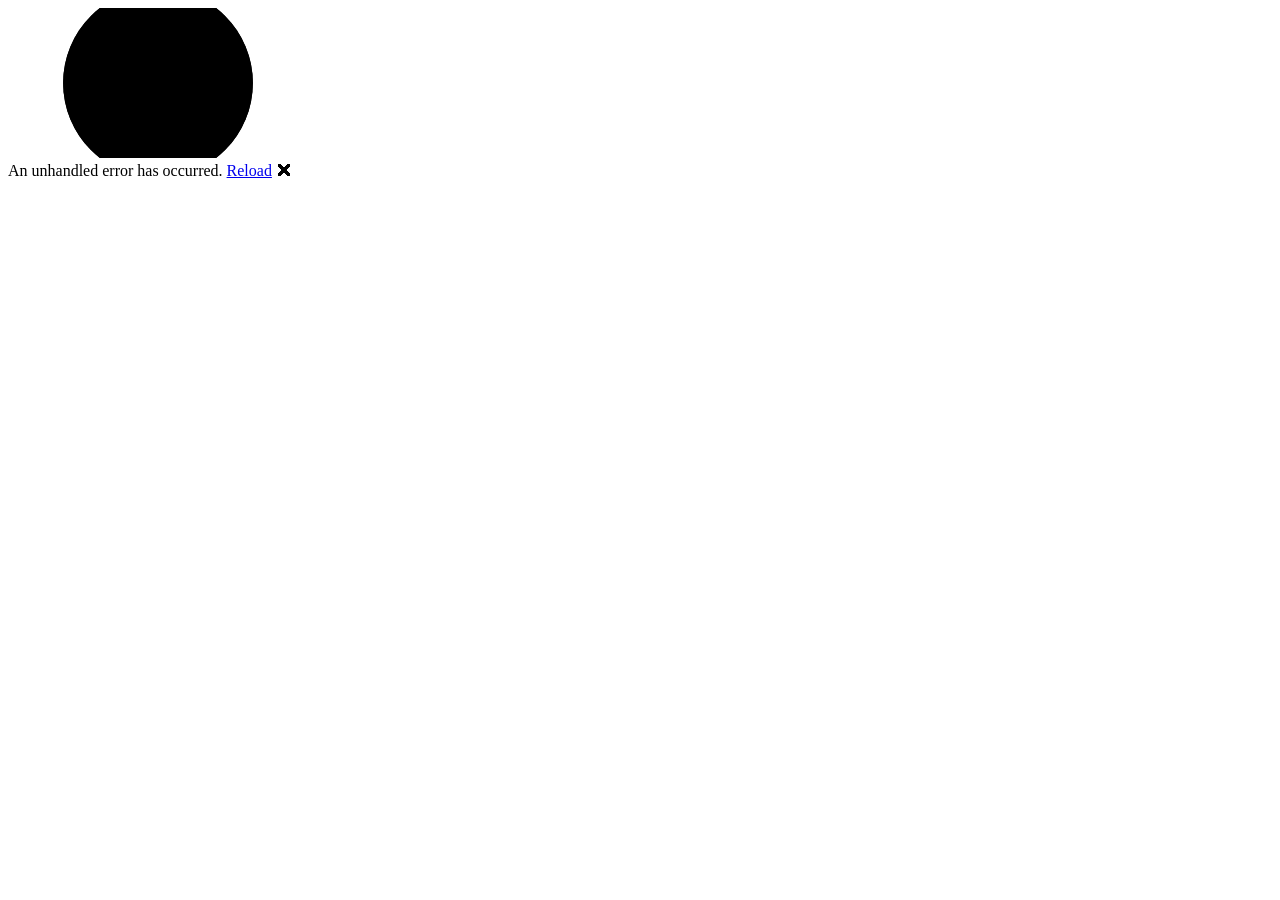
==== commit 8e17ef8f: "fixes" ====
--- a/index.html
+++ b/index.html
@@ -5,7 +5,11 @@
     <meta charset="utf-8" />
     <meta name="viewport" content="width=device-width, initial-scale=1.0" />
     <title>PulpCthulhuApp</title>
-    <base href="/pulp" />
+    <script type="text/javascript">
+        // Jeśli adres zawiera "localhost", użyj "/", w przeciwnym razie użyj "/pulp/"
+        var base = document.location.hostname === 'localhost' ? '/' : '/pulp/';
+        document.write('<base href="' + base + '" />');
+    </script>
     <link href="_framework/dotnet.wxgrbma4ao.js" rel="preload" as="script" fetchpriority="high" crossorigin="anonymous" integrity="sha256-fM5ui4aEA8GVeMlSHattUc6Y17eBjC9KQUtDz6tQg/s=" />
     <link rel="stylesheet" href="lib/bootstrap/dist/css/bootstrap.min.css" />
     <link rel="stylesheet" href="css/app.css" />
